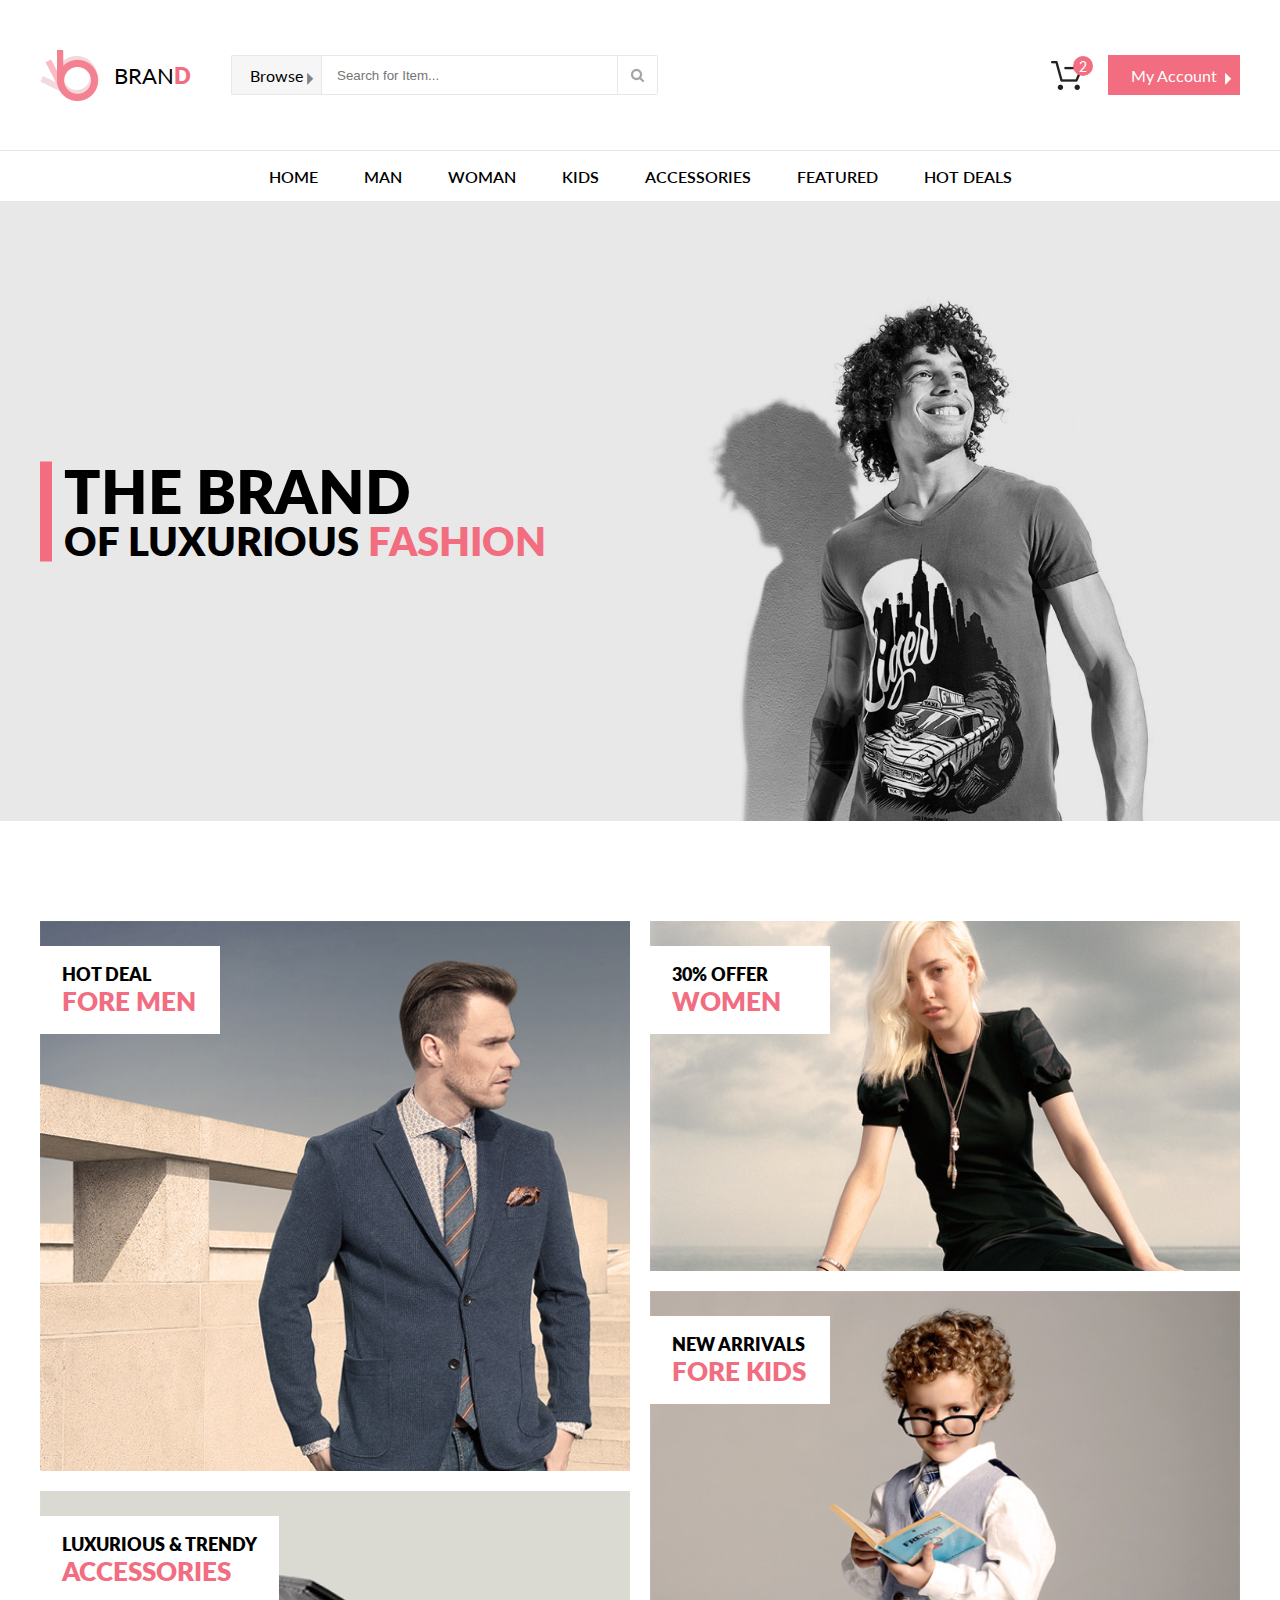
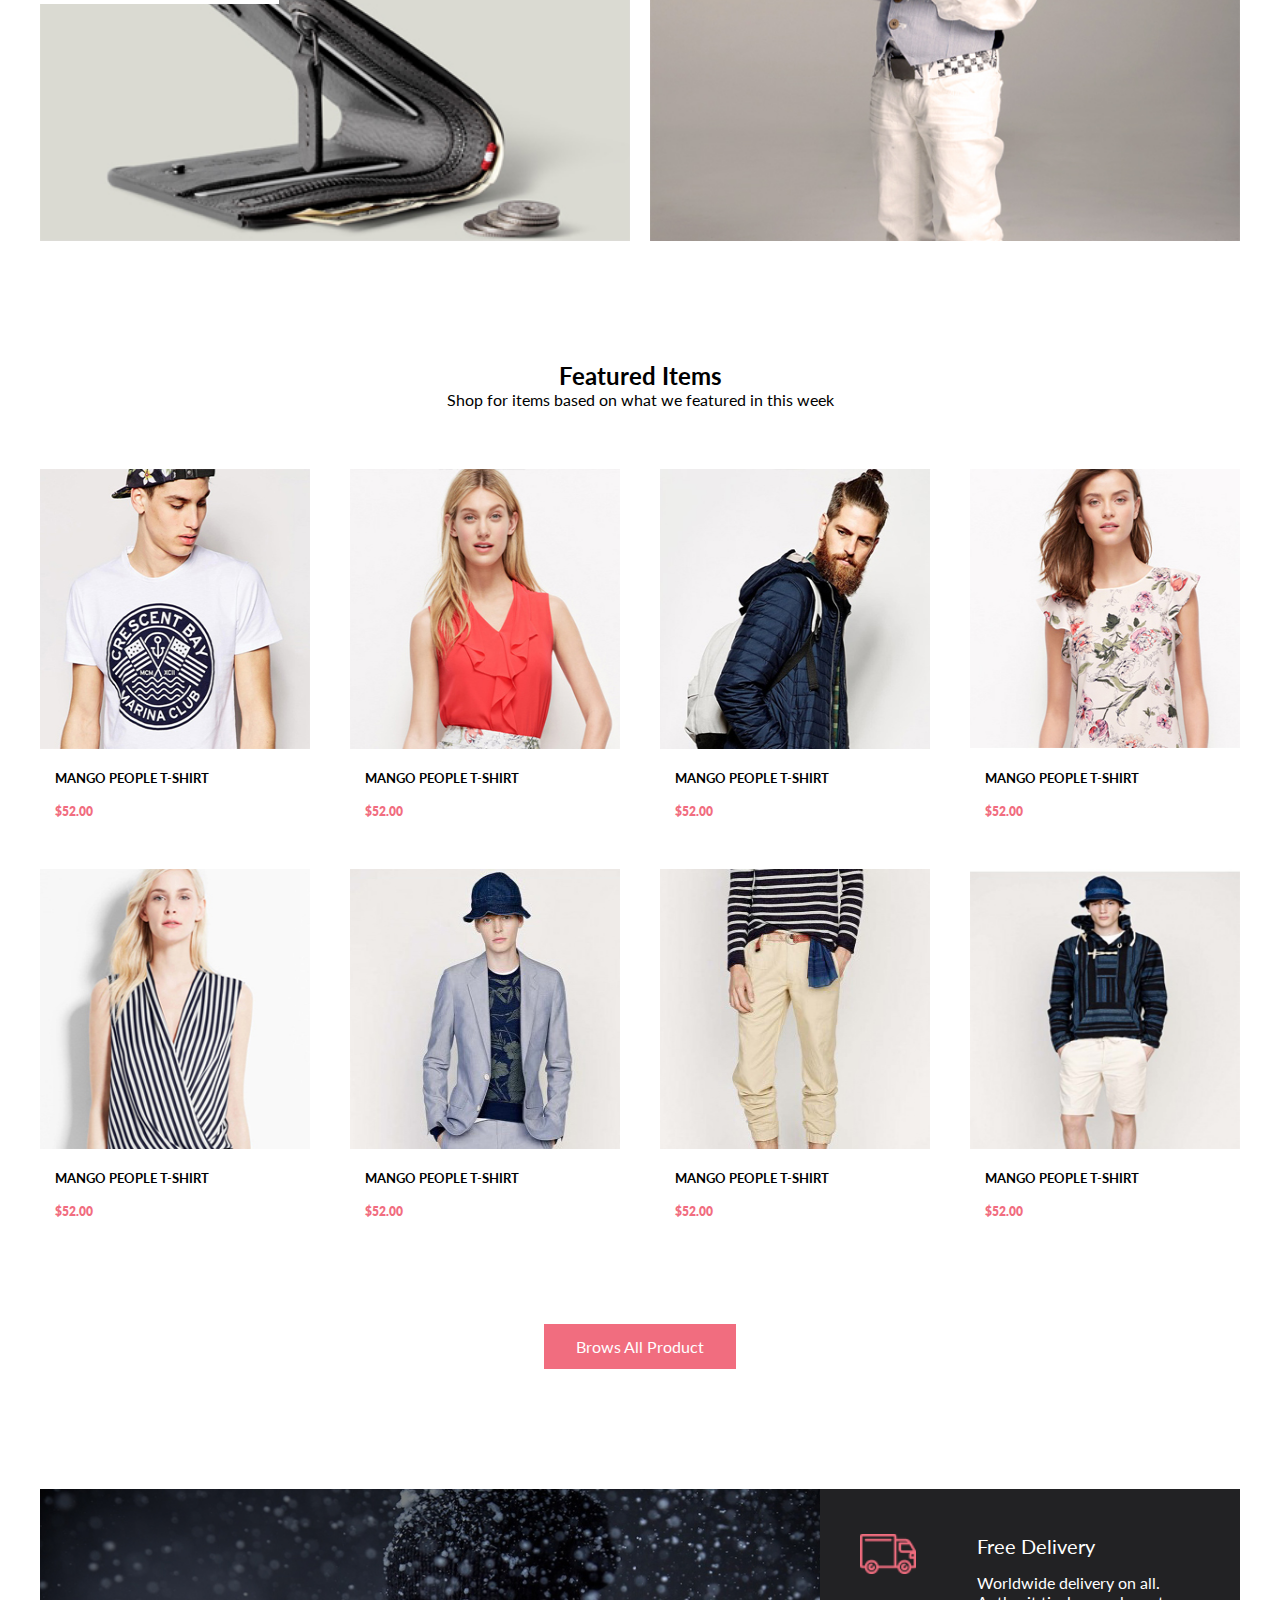
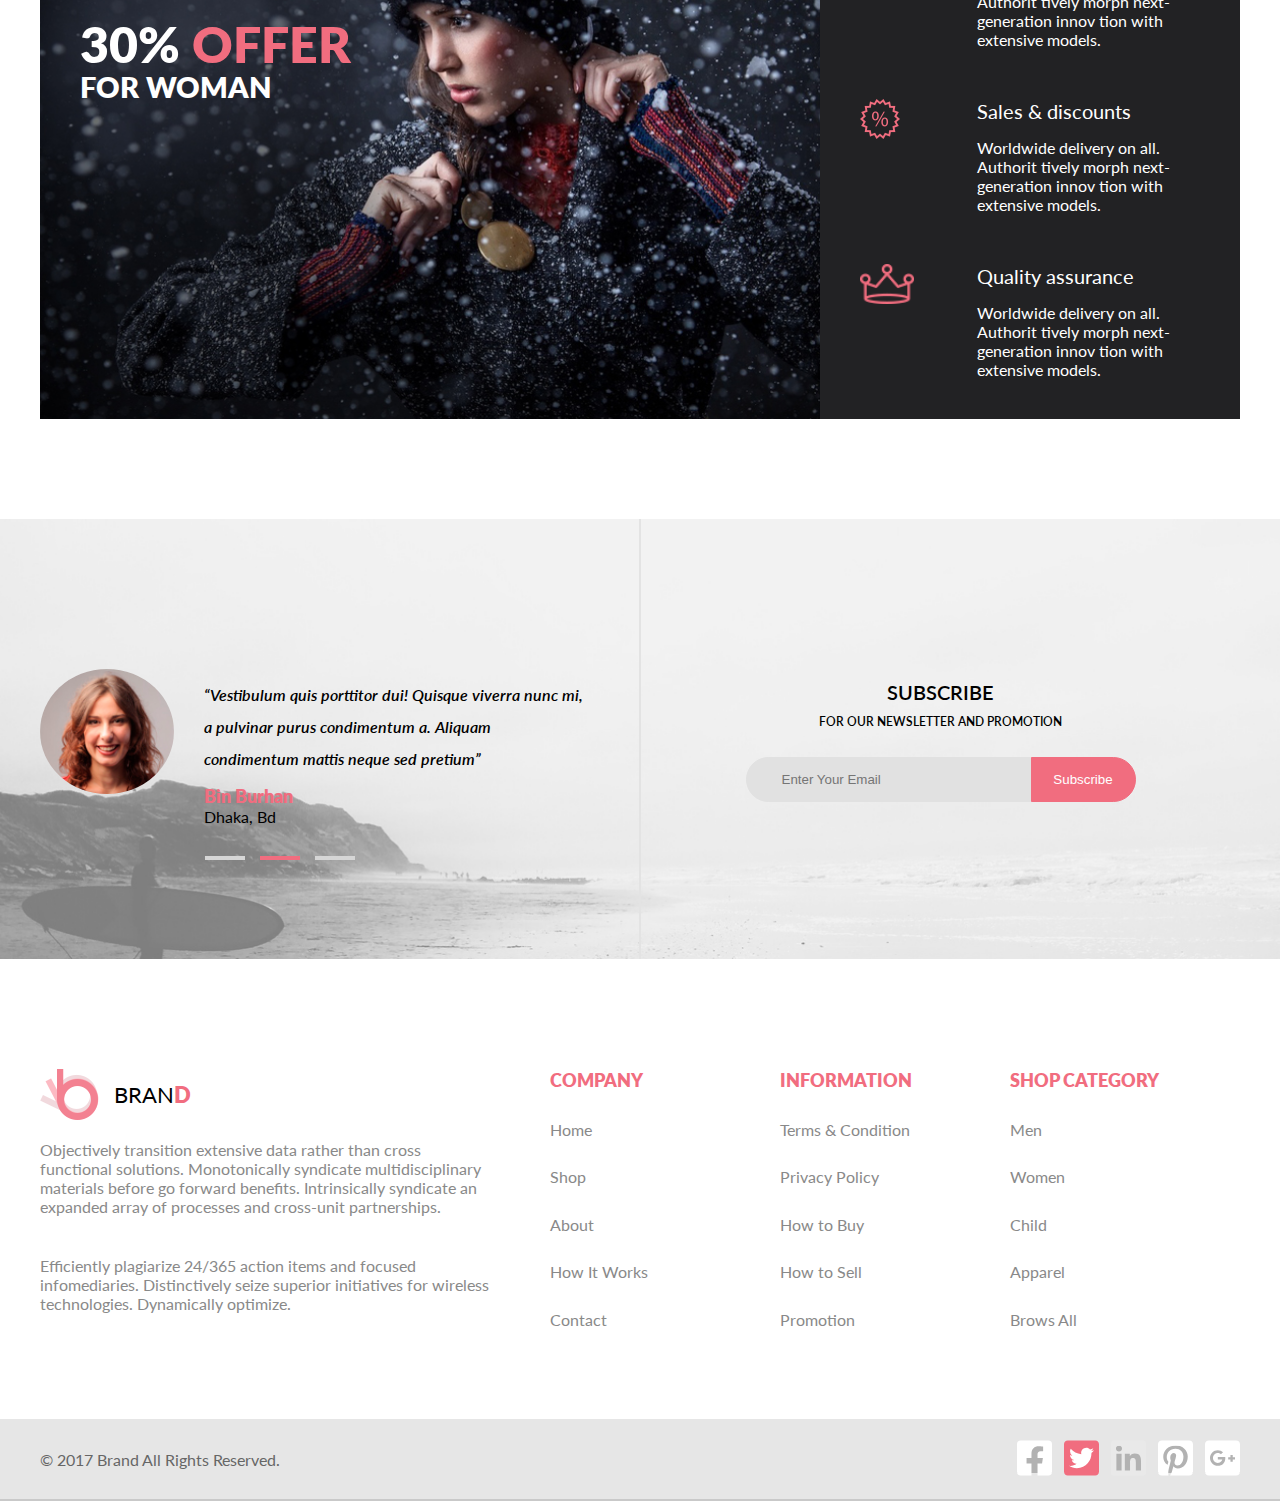
==== index.html @ 0c4298ff "'load'" ====
<!DOCTYPE html>
<html lang="en">

<head>
    <meta charset="UTF-8">
    <meta http-equiv="X-UA-Compatible" content="IE=edge">
    <meta name="viewport" content="width=device-width, initial-scale=1.0">
    <link rel="preconnect" href="https://fonts.googleapis.com">
    <link rel="preconnect" href="https://fonts.gstatic.com" crossorigin>
    <link
        href="https://fonts.googleapis.com/css2?family=Lato:ital,wght@0,100;0,300;0,400;0,700;0,900;1,100;1,300;1,400;1,700;1,900&display=swap"
        rel="stylesheet">
    <link rel="stylesheet" href="css/style.css">
    <title>BRAND</title>
</head>

<body>
    <div class="wrapper">
        <div class="wrapper__top">
            <header class="header">
                <div class="container header__wrapper">
                    <div class="header__left">
                        <a href="index.html" class="main__logo">
                            <img src="/img/logo.png" alt="logo" class="main__logo__img">
                            <p class="main__logo__title">BRAN<span class="pink__letter">D</span></p>
                        </a>
                        <details class="button button__browse">
                            <summary class="button__browse__title">Browse</summary>
                            <div class="menu__box">
                                <nav class="menu__item">
                                    <h3 class="menu__heading">WOMAN</h3>
                                    <a href="product.html" class="menu__link">Dresses</a>
                                    <a href="product.html" class="menu__link">Tops</a>
                                    <a href="product.html" class="menu__link">Sweaters/Knits</a>
                                    <a href="product.html" class="menu__link">Jackets/Coats</a>
                                    <a href="product.html" class="menu__link">Blazers</a>
                                    <a href="product.html" class="menu__link">Denim</a>
                                    <a href="product.html" class="menu__link">Leggings/Pants</a>
                                    <a href="product.html" class="menu__link">Skirts/Shorts</a>
                                    <a href="product.html" class="menu__link">Accessories</a>
                                </nav>
                                <nav class="menu__item">
                                    <h3 class="menu__heading">MAN</h3>
                                    <a href="product.html" class="menu__link">Dresses</a>
                                    <a href="product.html" class="menu__link">Tops</a>
                                    <a href="product.html" class="menu__link">Sweaters/Knits</a>
                                    <a href="product.html" class="menu__link">Jackets/Coats</a>
                                    <a href="product.html" class="menu__link">Blazers</a>
                                    <a href="product.html" class="menu__link">Denim</a>
                                    <a href="product.html" class="menu__link">Leggings/Pants</a>
                                    <a href="product.html" class="menu__link">Skirts/Shorts</a>
                                    <a href="product.html" class="menu__link">Accessories</a>
                                </nav>
                            </div>
                        </details>
                        <form action="#" method="get" class="header__search__form">
                            <input type="text" class="header__search__input" placeholder="Search for Item...">
                            <button type="submit" class="button button__search"></button>
                        </form>
                    </div>
                    <div class="header__right">
                        <div class="button__cart">
                            <div class="button__cart__count">2</div>
                            <details>
                                <summary class="cart__logo"></summary>
                                <div class="menu__box">
                                    <div class="menu__item">
                                        <div class="product__cart">
                                            <a href="single-page.html" class="product__cart__item">
                                                <img src="img/products/product-1.jpg" alt="product"
                                                    class="product__cart__img">
                                                <div class="product__cart__info">
                                                    <div class="product__cart__title">Rebox Zane</div>
                                                    <div class="product__cart__rate">
                                                        <span class="fill_rate">☆</span>
                                                        <span class="fill_rate active">☆</span>
                                                        <span class="fill_rate active">☆</span>
                                                        <span class="fill_rate active">☆</span>
                                                        <span class="fill_rate active">☆</span>
                                                    </div>
                                                    <div class="product__cart__sum">
                                                        <p class="product__cart__count pink__letter">1</p>
                                                        <p class="product__cart__X pink__letter"> x $</p>
                                                        <p class="product__cart__price pink__letter">250</p>
                                                    </div>
                                                </div>
                                            </a>
                                            <a href="#" class="product__cart__item product__delete">
                                                <div class="product__delete__icon"></div>
                                            </a>
                                        </div>
                                        <p class="menu__heading"></p>
                                        <div class="product__cart">
                                            <a href="single-page.html" class="product__cart__item">
                                                <img src="img/products/product-2.jpg" alt="product"
                                                    class="product__cart__img">
                                                <div class="product__cart__info">
                                                    <div class="product__cart__title">Rebox Zane</div>
                                                    <div class="product__cart__rate">
                                                        <span class="fill_rate">☆</span>
                                                        <span class="fill_rate active">☆</span>
                                                        <span class="fill_rate active">☆</span>
                                                        <span class="fill_rate active">☆</span>
                                                        <span class="fill_rate active">☆</span>
                                                    </div>
                                                    <div class="product__cart__sum">
                                                        <p class="product__cart__count pink__letter">1</p>
                                                        <p class="product__cart__X pink__letter"> x $</p>
                                                        <p class="product__cart__price pink__letter">250</p>
                                                    </div>
                                                </div>
                                            </a>
                                            <a href="#" class="product__cart__item product__delete">
                                                <div class="product__delete__icon"></div>
                                            </a>
                                        </div>
                                        <p class="menu__heading"></p>
                                        <div class="product__cart__total">
                                            <p>TOTAL</p>
                                            <p id="total__price">$500.00</p>
                                        </div>
                                        <a href="checkout.html" class="button button__checkout">CHECKOUT</a>
                                        <a href="shopping-cart.html" class="button button__to__cart">GO TO CART</a>
                                    </div>
                                </div>
                            </details>
                        </div>
                        <details class="button button__account">
                            <summary class="button__account__title">My Account</summary>
                        </details>
                    </div>
                </div>
            </header>
            <nav class="nav ">
                <ul class="container nav__wrapper">
                    <li class="nav__item">
                        <a href="#" class="nav__item__link">HOME</a>
                        <div class="menu__box">
                            <div class="menu__item">
                                <h3 class="menu__heading">HOME</h3>
                                <a href="product.html" class="menu__link">Dresses</a>
                                <a href="product.html" class="menu__link">Tops</a>
                                <a href="product.html" class="menu__link">Sweaters/Knits</a>
                                <a href="product.html" class="menu__link">Jackets/Coats</a>
                                <a href="product.html" class="menu__link">Blazers</a>
                                <a href="product.html" class="menu__link">Denim</a>
                                <a href="product.html" class="menu__link">Leggings/Pants</a>
                                <a href="product.html" class="menu__link">Skirts/Shorts</a>
                                <a href="product.html" class="menu__link">Accessories</a>
                            </div>
                            <div class="menu__item__box">
                                <div class="menu__item">
                                    <h3 class="menu__heading">HOME</h3>
                                    <a href="product.html" class="menu__link">Dresses</a>
                                    <a href="product.html" class="menu__link">Tops</a>
                                    <a href="product.html" class="menu__link">Sweaters/Knits</a>
                                    <a href="product.html" class="menu__link">Jackets/Coats</a>
                                </div>
                                <div class="menu__item">
                                    <h3 class="menu__heading">HOME</h3>
                                    <a href="product.html" class="menu__link">Dresses</a>
                                    <a href="product.html" class="menu__link">Tops</a>
                                    <a href="product.html" class="menu__link">Sweaters/Knits</a>
                                </div>
                            </div>
                            <div class="menu__item__box">
                                <div class="menu__item">
                                    <h3 class="menu__heading">HOME</h3>
                                    <a href="product.html" class="menu__link">Dresses</a>
                                    <a href="product.html" class="menu__link">Tops</a>
                                    <a href="product.html" class="menu__link">Sweaters/Knits</a>
                                    <a href="product.html" class="menu__link">Jackets/Coats</a>
                                </div>
                                <div class="menu__item">
                                    <a href="#">
                                        <img src="img/super-sale.jpg" alt="super-sale" class="menu__item__img">
                                        <p class="menu__item__text">SUPER<br>SALE!</p>
                                    </a>
                                </div>
                            </div>
                        </div>
                    </li>
                    <li class="nav__item"><a href="#" class="nav__item__link">MAN</a>
                        <div class="menu__box">
                            <div class="menu__item">
                                <h3 class="menu__heading">MAN</h3>
                                <a href="product.html" class="menu__link">Dresses</a>
                                <a href="product.html" class="menu__link">Tops</a>
                                <a href="product.html" class="menu__link">Sweaters/Knits</a>
                                <a href="product.html" class="menu__link">Jackets/Coats</a>
                                <a href="product.html" class="menu__link">Blazers</a>
                                <a href="product.html" class="menu__link">Denim</a>
                                <a href="product.html" class="menu__link">Leggings/Pants</a>
                                <a href="product.html" class="menu__link">Skirts/Shorts</a>
                                <a href="product.html" class="menu__link">Accessories</a>
                            </div>
                            <div class="menu__item__box">
                                <div class="menu__item">
                                    <h3 class="menu__heading">MAN</h3>
                                    <a href="product.html" class="menu__link">Dresses</a>
                                    <a href="product.html" class="menu__link">Tops</a>
                                    <a href="product.html" class="menu__link">Sweaters/Knits</a>
                                    <a href="product.html" class="menu__link">Jackets/Coats</a>
                                </div>
                                <div class="menu__item">
                                    <h3 class="menu__heading">MAN</h3>
                                    <a href="product.html" class="menu__link">Dresses</a>
                                    <a href="product.html" class="menu__link">Tops</a>
                                    <a href="product.html" class="menu__link">Sweaters/Knits</a>
                                </div>
                            </div>
                            <div class="menu__item__box">
                                <div class="menu__item">
                                    <h3 class="menu__heading">MAN</h3>
                                    <a href="product.html" class="menu__link">Dresses</a>
                                    <a href="product.html" class="menu__link">Tops</a>
                                    <a href="product.html" class="menu__link">Sweaters/Knits</a>
                                    <a href="product.html" class="menu__link">Jackets/Coats</a>
                                </div>
                                <div class="menu__item">
                                    <a href="#">
                                        <img src="img/super-sale.jpg" alt="super-sale" class="menu__item__img">
                                        <p class="menu__item__text">SUPER<br>SALE!</p>
                                    </a>
                                </div>
                            </div>
                        </div>
                    </li>
                    <li class="nav__item"><a href="#" class="nav__item__link">WOMAN</a>
                        <div class="menu__box">
                            <div class="menu__item">
                                <h3 class="menu__heading">WOMAN</h3>
                                <a href="product.html" class="menu__link">Dresses</a>
                                <a href="product.html" class="menu__link">Tops</a>
                                <a href="product.html" class="menu__link">Sweaters/Knits</a>
                                <a href="product.html" class="menu__link">Jackets/Coats</a>
                                <a href="product.html" class="menu__link">Blazers</a>
                                <a href="product.html" class="menu__link">Denim</a>
                                <a href="product.html" class="menu__link">Leggings/Pants</a>
                                <a href="product.html" class="menu__link">Skirts/Shorts</a>
                                <a href="product.html" class="menu__link">Accessories</a>
                            </div>
                            <div class="menu__item__box">
                                <div class="menu__item">
                                    <h3 class="menu__heading">WOMAN</h3>
                                    <a href="product.html" class="menu__link">Dresses</a>
                                    <a href="product.html" class="menu__link">Tops</a>
                                    <a href="product.html" class="menu__link">Sweaters/Knits</a>
                                    <a href="product.html" class="menu__link">Jackets/Coats</a>
                                </div>
                                <div class="menu__item">
                                    <h3 class="menu__heading">WOMAN</h3>
                                    <a href="product.html" class="menu__link">Dresses</a>
                                    <a href="product.html" class="menu__link">Tops</a>
                                    <a href="product.html" class="menu__link">Sweaters/Knits</a>
                                </div>
                            </div>
                            <div class="menu__item__box">
                                <div class="menu__item">
                                    <h3 class="menu__heading">WOMAN</h3>
                                    <a href="product.html" class="menu__link">Dresses</a>
                                    <a href="product.html" class="menu__link">Tops</a>
                                    <a href="product.html" class="menu__link">Sweaters/Knits</a>
                                    <a href="product.html" class="menu__link">Jackets/Coats</a>
                                </div>
                                <div class="menu__item">
                                    <a href="#">
                                        <img src="img/super-sale.jpg" alt="super-sale" class="menu__item__img">
                                        <p class="menu__item__text">SUPER<br>SALE!</p>
                                    </a>
                                </div>
                            </div>
                        </div>
                    </li>
                    <li class="nav__item"><a href="#" class="nav__item__link">KIDS</a>
                        <div class="menu__box">
                            <div class="menu__item__box">
                                <div class="menu__item">
                                    <h3 class="menu__heading">KIDS</h3>
                                    <a href="product.html" class="menu__link">Dresses</a>
                                    <a href="product.html" class="menu__link">Tops</a>
                                    <a href="product.html" class="menu__link">Sweaters/Knits</a>
                                    <a href="product.html" class="menu__link">Jackets/Coats</a>
                                </div>
                                <div class="menu__item">
                                    <h3 class="menu__heading">KIDS</h3>
                                    <a href="product.html" class="menu__link">Dresses</a>
                                    <a href="product.html" class="menu__link">Tops</a>
                                    <a href="product.html" class="menu__link">Sweaters/Knits</a>
                                </div>
                            </div>
                            <div class="menu__item__box">
                                <div class="menu__item">
                                    <h3 class="menu__heading">KIDS</h3>
                                    <a href="product.html" class="menu__link">Dresses</a>
                                    <a href="product.html" class="menu__link">Tops</a>
                                    <a href="product.html" class="menu__link">Sweaters/Knits</a>
                                    <a href="product.html" class="menu__link">Jackets/Coats</a>
                                </div>
                                <div class="menu__item">
                                    <a href="#">
                                        <img src="img/super-sale.jpg" alt="super-sale" class="menu__item__img">
                                        <p class="menu__item__text">SUPER<br>SALE!</p>
                                    </a>
                                </div>
                            </div>
                        </div>
                    </li>
                    <li class="nav__item"><a href="#" class="nav__item__link">ACCESSORIES</a>
                        <div class="menu__box">
                            <div class="menu__item">
                                <h3 class="menu__heading">ACCESSORIES</h3>
                                <a href="product.html" class="menu__link">Dresses</a>
                                <a href="product.html" class="menu__link">Tops</a>
                                <a href="product.html" class="menu__link">Sweaters/Knits</a>
                                <a href="product.html" class="menu__link">Jackets/Coats</a>
                                <a href="product.html" class="menu__link">Blazers</a>
                                <a href="product.html" class="menu__link">Denim</a>
                                <a href="product.html" class="menu__link">Leggings/Pants</a>
                                <a href="product.html" class="menu__link">Skirts/Shorts</a>
                                <a href="product.html" class="menu__link">Accessories</a>
                            </div>
                            <div class="menu__item__box">
                                <div class="menu__item">
                                    <h3 class="menu__heading">ACCESSORIES</h3>
                                    <a href="product.html" class="menu__link">Dresses</a>
                                    <a href="product.html" class="menu__link">Tops</a>
                                    <a href="product.html" class="menu__link">Sweaters/Knits</a>
                                    <a href="product.html" class="menu__link">Jackets/Coats</a>
                                </div>
                                <div class="menu__item">
                                    <a href="#">
                                        <img src="img/super-sale.jpg" alt="super-sale" class="menu__item__img">
                                        <p class="menu__item__text">SUPER<br>SALE!</p>
                                    </a>
                                </div>
                            </div>
                        </div>
                    </li>
                    <li class="nav__item last"><a href="#" class="nav__item__link">FEATURED</a>
                        <div class="menu__box">
                            <div class="menu__item">
                                <h3 class="menu__heading">FEATURED</h3>
                                <a href="product.html" class="menu__link">Dresses</a>
                                <a href="product.html" class="menu__link">Tops</a>
                                <a href="product.html" class="menu__link">Sweaters/Knits</a>
                                <a href="product.html" class="menu__link">Jackets/Coats</a>
                                <a href="product.html" class="menu__link">Blazers</a>
                                <a href="product.html" class="menu__link">Denim</a>
                                <a href="product.html" class="menu__link">Leggings/Pants</a>
                                <a href="product.html" class="menu__link">Skirts/Shorts</a>
                                <a href="product.html" class="menu__link">Accessories</a>
                            </div>
                            <div class="menu__item__box">
                                <div class="menu__item">
                                    <h3 class="menu__heading">FEATURED</h3>
                                    <a href="product.html" class="menu__link">Dresses</a>
                                    <a href="product.html" class="menu__link">Tops</a>
                                    <a href="product.html" class="menu__link">Sweaters/Knits</a>
                                    <a href="product.html" class="menu__link">Jackets/Coats</a>
                                </div>
                                <div class="menu__item">
                                    <h3 class="menu__heading">FEATURED</h3>
                                    <a href="product.html" class="menu__link">Dresses</a>
                                    <a href="product.html" class="menu__link">Tops</a>
                                    <a href="product.html" class="menu__link">Sweaters/Knits</a>
                                </div>
                            </div>
                            <div class="menu__item__box">
                                <div class="menu__item">
                                    <h3 class="menu__heading">FEATURED</h3>
                                    <a href="product.html" class="menu__link">Dresses</a>
                                    <a href="product.html" class="menu__link">Tops</a>
                                    <a href="product.html" class="menu__link">Sweaters/Knits</a>
                                    <a href="product.html" class="menu__link">Jackets/Coats</a>
                                </div>
                                <div class="menu__item">
                                    <a href="#">
                                        <img src="img/super-sale.jpg" alt="super-sale" class="menu__item__img">
                                        <p class="menu__item__text">SUPER<br>SALE!</p>
                                    </a>
                                </div>
                            </div>
                        </div>
                    </li>
                    <li class="nav__item last"><a href="#" class="nav__item__link">HOT DEALS</a>
                        <div class="menu__box">
                            <div class="menu__item">
                                <h3 class="menu__heading">HOT DEALS</h3>
                                <a href="product.html" class="menu__link">Dresses</a>
                                <a href="product.html" class="menu__link">Tops</a>
                                <a href="product.html" class="menu__link">Sweaters/Knits</a>
                                <a href="product.html" class="menu__link">Jackets/Coats</a>
                                <a href="product.html" class="menu__link">Blazers</a>
                                <a href="product.html" class="menu__link">Denim</a>
                                <a href="product.html" class="menu__link">Leggings/Pants</a>
                                <a href="product.html" class="menu__link">Skirts/Shorts</a>
                                <a href="product.html" class="menu__link">Accessories</a>
                            </div>
                            <div class="menu__item__box">
                                <div class="menu__item">
                                    <h3 class="menu__heading">HOT DEALS</h3>
                                    <a href="product.html" class="menu__link">Dresses</a>
                                    <a href="product.html" class="menu__link">Tops</a>
                                    <a href="product.html" class="menu__link">Sweaters/Knits</a>
                                    <a href="product.html" class="menu__link">Jackets/Coats</a>
                                </div>
                                <div class="menu__item">
                                    <h3 class="menu__heading">HOT DEALS</h3>
                                    <a href="product.html" class="menu__link">Dresses</a>
                                    <a href="product.html" class="menu__link">Tops</a>
                                    <a href="product.html" class="menu__link">Sweaters/Knits</a>
                                </div>
                            </div>
                            <div class="menu__item__box">
                                <div class="menu__item">
                                    <h3 class="menu__heading">HOT DEALS</h3>
                                    <a href="product.html" class="menu__link">Dresses</a>
                                    <a href="product.html" class="menu__link">Tops</a>
                                    <a href="product.html" class="menu__link">Sweaters/Knits</a>
                                    <a href="product.html" class="menu__link">Jackets/Coats</a>
                                </div>
                                <div class="menu__item">
                                    <a href="#">
                                        <img src="img/super-sale.jpg" alt="super-sale" class="menu__item__img">
                                        <p class="menu__item__text">SUPER<br>SALE!</p>
                                    </a>
                                </div>
                            </div>
                        </div>
                    </li>
                </ul>
            </nav>
            <section class="fashion">
                <div class="container fashion__wrapper">
                    <div class="fashion__left">
                        <div class="fashion__left__line"></div>
                        <div class="fashion__left__wrapper">
                            <h1 class="h1">THE BRAND</h1>
                            <p class="fashion__text">OF LUXURIOUS <span class="pink__letter">FASHION</span></p>
                        </div>
                    </div>
                    <div class="fashion__right"></div>
                </div>
            </section>
            <section class="offer">
                <div class="container offer__wrapper">
                    <div class="offer__left">
                        <a href="#" class="offer__card__big offer__hot">
                            <div class="offer__card__text">
                                <h3>HOT DEAL</h3>
                                <span class="pink__letter">FORE MEN</span>
                            </div>
                        </a>
                        <a href="#" class="offer__card__small offer__lux">
                            <div class="offer__card__text">
                                <h3>LUXURIOUS & TRENDY</h3>
                                <span class="pink__letter">ACCESSORIES</span>
                            </div>
                        </a>
                    </div>
                    <div class="offer__right">
                        <a href="#" class="offer__card__small offer__sale">
                            <div class="offer__card__text">
                                <h3>30% OFFER</h3>
                                <span class="pink__letter">WOMEN</span>
                            </div>
                        </a>
                        <a href="#" class="offer__card__big offer__new">
                            <div class="offer__card__text">
                                <h3>NEW ARRIVALS</h3>
                                <span class="pink__letter">FORE KIDS</span>
                            </div>
                        </a>
                    </div>
                </div>
            </section>
            <section class="items">
                <h2 class="h2">Featured Items</h2>
                <p class="items__p">Shop for items based on what we featured in this week</p>
                <div class="container items__wrapper">
                    <div class="items__card">
                        <a href="single-page.html" class="items__card__link">
                            <img src="img/items/item_1.jpg" alt="item" class="items__card__img">
                            <h4 class="h4">MANGO PEOPLE T-SHIRT</h4>
                            <p class="pink__letter">$52.00</p>
                        </a>
                        <div class="items__card__add__box">
                            <a href="#add" class="items__card__add">
                                <img src="img/cart_logo_w.png" alt="cart" class="cart_logo">
                                <span class="add_text">Add to Cart</span>
                            </a>
                        </div>
                    </div>
                    <div class="items__card">
                        <a href="single-page.html" class="items__card__link">
                            <img src="img/items/item_2.jpg" alt="item" class="items__card__img">
                            <h4 class="h4">MANGO PEOPLE T-SHIRT</h4>
                            <p class="pink__letter">$52.00</p>
                        </a>
                        <div class="items__card__add__box">
                            <a href="#add" class="items__card__add">
                                <img src="img/cart_logo_w.png" alt="cart" class="cart_logo">
                                <span class="add_text">Add to Cart</span>
                            </a>
                        </div>
                    </div>
                    <div class="items__card">
                        <a href="single-page.html" class="items__card__link">
                            <img src="img/items/item_3.jpg" alt="item" class="items__card__img">
                            <h4 class="h4">MANGO PEOPLE T-SHIRT</h4>
                            <p class="pink__letter">$52.00</p>
                        </a>
                        <div class="items__card__add__box">
                            <a href="#add" class="items__card__add">
                                <img src="img/cart_logo_w.png" alt="cart" class="cart_logo">
                                <span class="add_text">Add to Cart</span>
                            </a>
                        </div>
                    </div>
                    <div class="items__card">
                        <a href="single-page.html" class="items__card__link">
                            <img src="img/items/item_4.jpg" alt="item" class="items__card__img">
                            <h4 class="h4">MANGO PEOPLE T-SHIRT</h4>
                            <p class="pink__letter">$52.00</p>
                        </a>
                        <div class="items__card__add__box">
                            <a href="#add" class="items__card__add">
                                <img src="img/cart_logo_w.png" alt="cart" class="cart_logo">
                                <span class="add_text">Add to Cart</span>
                            </a>
                        </div>
                    </div>
                    <div class="items__card">
                        <a href="single-page.html" class="items__card__link">
                            <img src="img/items/item_5.jpg" alt="item" class="items__card__img">
                            <h4 class="h4">MANGO PEOPLE T-SHIRT</h4>
                            <p class="pink__letter">$52.00</p>
                        </a>
                        <div class="items__card__add__box">
                            <a href="#add" class="items__card__add">
                                <img src="img/cart_logo_w.png" alt="cart" class="cart_logo">
                                <span class="add_text">Add to Cart</span>
                            </a>
                        </div>
                    </div>
                    <div class="items__card">
                        <a href="single-page.html" class="items__card__link">
                            <img src="img/items/item_6.jpg" alt="item" class="items__card__img">
                            <h4 class="h4">MANGO PEOPLE T-SHIRT</h4>
                            <p class="pink__letter">$52.00</p>
                        </a>
                        <div class="items__card__add__box">
                            <a href="#add" class="items__card__add">
                                <img src="img/cart_logo_w.png" alt="cart" class="cart_logo">
                                <span class="add_text">Add to Cart</span>
                            </a>
                        </div>
                    </div>
                    <div class="items__card">
                        <a href="single-page.html" class="items__card__link">
                            <img src="img/items/item_7.jpg" alt="item" class="items__card__img">
                            <h4 class="h4">MANGO PEOPLE T-SHIRT</h4>
                            <p class="pink__letter">$52.00</p>
                        </a>
                        <div class="items__card__add__box">
                            <a href="#add" class="items__card__add">
                                <img src="img/cart_logo_w.png" alt="cart" class="cart_logo">
                                <span class="add_text">Add to Cart</span>
                            </a>
                        </div>
                    </div>
                    <div class="items__card">
                        <a href="single-page.html" class="items__card__link">
                            <img src="img/items/item_8.jpg" alt="item" class="items__card__img">
                            <h4 class="h4">MANGO PEOPLE T-SHIRT</h4>
                            <p class="pink__letter">$52.00</p>
                        </a>
                        <div class="items__card__add__box">
                            <a href="#add" class="items__card__add">
                                <img src="img/cart_logo_w.png" alt="cart" class="cart_logo">
                                <span class="add_text">Add to Cart</span>
                            </a>
                        </div>
                    </div>
                </div>
                <div class="container">
                    <a href="#" class="button">Brows All Product</a>
                </div>
            </section>
            <section class="container banner">
                <a href="#" class="banner__wrapper">
                    <div class="banner__poster">
                        <img src="img/banner_img.jpg" alt="banner" class="banner_img">
                        <h2 class="banner__poster__title">30% <span class="pink__letter">OFFER</span></h2>
                        <p class="banner__poster__text">FOR WOMAN</p>
                    </div>
                    <div class="banner__info">
                        <div class="banner__items">
                            <div class="banner__item">
                                <img src="img/auto_icon.png" alt="icon" class="banner__icon">
                                <div class="banner__item__info">
                                    <p class="banner__item__info__title">Free Delivery</p>
                                    <p class="banner__item__info__about">Worldwide delivery on all. Authorit tively
                                        morph
                                        next-generation innov tion with extensive models.</p>
                                </div>
                            </div>
                            <div class="banner__item">
                                <img src="img/sale_icon.png" alt="icon" class="banner__icon">
                                <div class="banner__item__info">
                                    <p class="banner__item__info__title">Sales & discounts</p>
                                    <p class="banner__item__info__about">Worldwide delivery on all. Authorit tively
                                        morph
                                        next-generation innov tion with extensive models.</p>
                                </div>
                            </div>
                            <div class="banner__item">
                                <img src="img/crown_icon.png" alt="icon" class="banner__icon">
                                <div class="banner__item__info">
                                    <p class="banner__item__info__title">Quality assurance</p>
                                    <p class="banner__item__info__about">Worldwide delivery on all. Authorit tively
                                        morph
                                        next-generation innov tion with extensive models.</p>
                                </div>
                            </div>
                        </div>
                    </div>
                </a>
            </section>
            <section class="subscribe">
                <h6>Subscribe</h6>
                <div class="container subscribe__wrapper">
                    <div class="subscribe__side subscribe__tabs">
                        <input type="radio" name="subscribe__tab" id="subscribe__tab-one">
                        <label for="subscribe__tab-one"></label>
                        <input type="radio" name="subscribe__tab" id="subscribe__tab-two" checked>
                        <label for="subscribe__tab-two"></label>
                        <input type="radio" name="subscribe__tab" id="subscribe__tab-three">
                        <label for="subscribe__tab-three"></label>
                        <div class="subscribe__content">
                            <figure class="subscribe__post subscribe__tab-one">
                                <img src="img/subscribe_photo.jpg" alt="image" class="subscribe__post__img">
                                <div class="subscribe__post__info">
                                    <p class="subscribe__post__text">“Lorem ipsum dolor sit amet consectetur adipisicing
                                        elit.”
                                    </p>
                                    <h5 class="subscribe__post__name pink__letter">Bin Burhan</h5>
                                    <p class="subscribe__post__about">Dhaka, Bd</p>
                                </div>
                            </figure>
                            <figure class="subscribe__post subscribe__tab-two">
                                <img src="img/subscribe_photo.jpg" alt="image" class="subscribe__post__img">
                                <div class="subscribe__post__info">
                                    <p class="subscribe__post__text">“Vestibulum quis porttitor dui! Quisque viverra
                                        nunc mi,
                                        a pulvinar purus condimentum a. Aliquam condimentum mattis neque sed pretium”
                                    </p>
                                    <h5 class="subscribe__post__name pink__letter">Bin Burhan</h5>
                                    <p class="subscribe__post__about">Dhaka, Bd</p>
                                </div>
                            </figure>
                            <figure class="subscribe__post subscribe__tab-three">
                                <img src="img/subscribe_photo.jpg" alt="image" class="subscribe__post__img">
                                <div class="subscribe__post__info">
                                    <p class="subscribe__post__text">“Lorem ipsum dolor sit amet consectetur adipisicing
                                        elit.
                                        Nam quos sint ad magni, nemo cum!”</p>
                                    <h5 class="subscribe__post__name pink__letter">Bin Burhan</h5>
                                    <p class="subscribe__post__about">Dhaka, Bd</p>
                                </div>
                            </figure>
                        </div>
                    </div>
                    <div class="subscribe__side">
                        <form action="#" method="post" class="subscribe__form">
                            <h3 class="subscribe__form__title">SUBSCRIBE</h3>
                            <p class="subscribe__form__text">FOR OUR NEWSLETTER AND PROMOTION</p>
                            <div class="subscribe__form__inputs">
                                <input type="email" name="email" id="email" placeholder="Enter Your Email">
                                <button type="submit" class="subscribe__button">Subscribe</button>
                            </div>
                        </form>
                    </div>
                </div>
            </section>
        </div>
        <div class="wrapper__bottom">
            <footer class="footer">
                <div class="container footer__top">
                    <div class="footer__top__column">
                        <a href="index.html" class="main__logo">
                            <img src="/img/logo.png" alt="logo" class="main__logo__img">
                            <p class="main__logo__title">BRAN<span class="pink__letter">D</span></p>
                        </a>
                        <p class="footer__top__column__text">Objectively transition extensive data rather than cross
                            functional
                            solutions. Monotonically syndicate multidisciplinary materials before go forward benefits.
                            Intrinsically syndicate an expanded array of processes and cross-unit partnerships.
                        </p>
                        <p class="footer__top__column__text">Efficiently plagiarize 24/365 action items and focused
                            infomediaries. Distinctively seize superior initiatives for wireless technologies.
                            Dynamically
                            optimize.</p>
                    </div>
                    <nav class="footer__top__column">
                        <h3 class="footer__menu__title pink__letter">COMPANY</h3>
                        <a href="#" class="footer__menu__link">Home</a>
                        <a href="#" class="footer__menu__link">Shop</a>
                        <a href="#" class="footer__menu__link">About</a>
                        <a href="#" class="footer__menu__link">How It Works</a>
                        <a href="#" class="footer__menu__link">Contact</a>
                    </nav>
                    <nav class="footer__top__column">
                        <h3 class="footer__menu__title pink__letter">INFORMATION</h3>
                        <a href="#" class="footer__menu__link">Terms & Condition</a>
                        <a href="#" class="footer__menu__link">Privacy Policy</a>
                        <a href="#" class="footer__menu__link">How to Buy</a>
                        <a href="#" class="footer__menu__link">How to Sell</a>
                        <a href="#" class="footer__menu__link">Promotion</a>
                    </nav>
                    <nav class="footer__top__column">
                        <h3 class="footer__menu__title pink__letter">SHOP CATEGORY</h3>
                        <a href="#" class="footer__menu__link">Men</a>
                        <a href="#" class="footer__menu__link">Women</a>
                        <a href="#" class="footer__menu__link">Child</a>
                        <a href="#" class="footer__menu__link">Apparel</a>
                        <a href="#" class="footer__menu__link">Brows All</a>
                    </nav>
                </div>
                <div class="footer__bottom">
                    <div class="container footer__bottom__wrapper">
                        <div class="footer__rights">
                            <p class="footer__rights_text">© 2017 Brand All Rights Reserved.</p>
                        </div>
                        <div class="footer__social">
                            <a href="#" class="footer__social__link">
                                <svg aria-hidden="true" focusable="false" data-prefix="fab" data-icon="facebook-square"
                                    class="svg-inline--fa fa-facebook-square fa-w-14" role="img"
                                    xmlns="http://www.w3.org/2000/svg" viewBox="0 0 448 512">
                                    <path fill="currentColor"
                                        d="M400 32H48A48 48 0 0 0 0 80v352a48 48 0 0 0 48 48h137.25V327.69h-63V256h63v-54.64c0-62.15 37-96.48 93.67-96.48 27.14 0 55.52 4.84 55.52 4.84v61h-31.27c-30.81 0-40.42 19.12-40.42 38.73V256h68.78l-11 71.69h-57.78V480H400a48 48 0 0 0 48-48V80a48 48 0 0 0-48-48z">
                                    </path>
                                </svg>
                            </a>
                            <a href="#" class="footer__social__link twitter">
                                <svg aria-hidden="true" focusable="false" data-prefix="fab" data-icon="twitter-square"
                                    class="svg-inline--fa fa-twitter-square fa-w-14" role="img"
                                    xmlns="http://www.w3.org/2000/svg" viewBox="0 0 448 512">
                                    <path fill="currentColor"
                                        d="M400 32H48C21.5 32 0 53.5 0 80v352c0 26.5 21.5 48 48 48h352c26.5 0 48-21.5 48-48V80c0-26.5-21.5-48-48-48zm-48.9 158.8c.2 2.8.2 5.7.2 8.5 0 86.7-66 186.6-186.6 186.6-37.2 0-71.7-10.8-100.7-29.4 5.3.6 10.4.8 15.8.8 30.7 0 58.9-10.4 81.4-28-28.8-.6-53-19.5-61.3-45.5 10.1 1.5 19.2 1.5 29.6-1.2-30-6.1-52.5-32.5-52.5-64.4v-.8c8.7 4.9 18.9 7.9 29.6 8.3a65.447 65.447 0 0 1-29.2-54.6c0-12.2 3.2-23.4 8.9-33.1 32.3 39.8 80.8 65.8 135.2 68.6-9.3-44.5 24-80.6 64-80.6 18.9 0 35.9 7.9 47.9 20.7 14.8-2.8 29-8.3 41.6-15.8-4.9 15.2-15.2 28-28.8 36.1 13.2-1.4 26-5.1 37.8-10.2-8.9 13.1-20.1 24.7-32.9 34z">
                                    </path>
                                </svg>
                            </a>
                            <a href="#" class="footer__social__link linkedin">
                                <svg aria-hidden="true" focusable="false" data-prefix="fab" data-icon="linkedin"
                                    class="svg-inline--fa fa-linkedin fa-w-14" role="img"
                                    xmlns="http://www.w3.org/2000/svg" viewBox="0 0 448 512">
                                    <path fill="currentColor"
                                        d="M416 32H31.9C14.3 32 0 46.5 0 64.3v383.4C0 465.5 14.3 480 31.9 480H416c17.6 0 32-14.5 32-32.3V64.3c0-17.8-14.4-32.3-32-32.3zM135.4 416H69V202.2h66.5V416zm-33.2-243c-21.3 0-38.5-17.3-38.5-38.5S80.9 96 102.2 96c21.2 0 38.5 17.3 38.5 38.5 0 21.3-17.2 38.5-38.5 38.5zm282.1 243h-66.4V312c0-24.8-.5-56.7-34.5-56.7-34.6 0-39.9 27-39.9 54.9V416h-66.4V202.2h63.7v29.2h.9c8.9-16.8 30.6-34.5 62.9-34.5 67.2 0 79.7 44.3 79.7 101.9V416z">
                                    </path>
                                </svg>
                            </a>
                            <a href="#" class="footer__social__link">
                                <svg aria-hidden="true" focusable="false" data-prefix="fab" data-icon="pinterest-square"
                                    class="svg-inline--fa fa-pinterest-square fa-w-14" role="img"
                                    xmlns="http://www.w3.org/2000/svg" viewBox="0 0 448 512">
                                    <path fill="currentColor"
                                        d="M448 80v352c0 26.5-21.5 48-48 48H154.4c9.8-16.4 22.4-40 27.4-59.3 3-11.5 15.3-58.4 15.3-58.4 8 15.3 31.4 28.2 56.3 28.2 74.1 0 127.4-68.1 127.4-152.7 0-81.1-66.2-141.8-151.4-141.8-106 0-162.2 71.1-162.2 148.6 0 36 19.2 80.8 49.8 95.1 4.7 2.2 7.1 1.2 8.2-3.3.8-3.4 5-20.1 6.8-27.8.6-2.5.3-4.6-1.7-7-10.1-12.3-18.3-34.9-18.3-56 0-54.2 41-106.6 110.9-106.6 60.3 0 102.6 41.1 102.6 99.9 0 66.4-33.5 112.4-77.2 112.4-24.1 0-42.1-19.9-36.4-44.4 6.9-29.2 20.3-60.7 20.3-81.8 0-53-75.5-45.7-75.5 25 0 21.7 7.3 36.5 7.3 36.5-31.4 132.8-36.1 134.5-29.6 192.6l2.2.8H48c-26.5 0-48-21.5-48-48V80c0-26.5 21.5-48 48-48h352c26.5 0 48 21.5 48 48z">
                                    </path>
                                </svg>
                            </a>
                            <a href="#" class="footer__social__link">
                                <svg aria-hidden="true" focusable="false" data-prefix="fab"
                                    data-icon="google-plus-square" class="svg-inline--fa fa-google-plus-square fa-w-14"
                                    role="img" xmlns="http://www.w3.org/2000/svg" viewBox="0 0 448 512">
                                    <path fill="currentColor"
                                        d="M400 32H48C21.5 32 0 53.5 0 80v352c0 26.5 21.5 48 48 48h352c26.5 0 48-21.5 48-48V80c0-26.5-21.5-48-48-48zM164 356c-55.3 0-100-44.7-100-100s44.7-100 100-100c27 0 49.5 9.8 67 26.2l-27.1 26.1c-7.4-7.1-20.3-15.4-39.8-15.4-34.1 0-61.9 28.2-61.9 63.2 0 34.9 27.8 63.2 61.9 63.2 39.6 0 54.4-28.5 56.8-43.1H164v-34.4h94.4c1 5 1.6 10.1 1.6 16.6 0 57.1-38.3 97.6-96 97.6zm220-81.8h-29v29h-29.2v-29h-29V245h29v-29H355v29h29v29.2z">
                                    </path>
                                </svg>
                            </a>
                        </div>
                    </div>
                </div>
            </footer>
        </div>
    </div>
</body>

</html>
---- css/style.css ----
/* VARS */
/* ALL */
* {
  margin: 0;
  padding: 0;
}

body {
  background-color: #ffffff;
  font-family: 'Lato', sans-serif;
}

.wrapper {
  display: -webkit-box;
  display: -ms-flexbox;
  display: flex;
  -webkit-box-orient: vertical;
  -webkit-box-direction: normal;
      -ms-flex-direction: column;
          flex-direction: column;
  min-height: 100vh;
}

.wrapper__top {
  -webkit-box-flex: 1;
      -ms-flex: 1;
          flex: 1;
}

.container {
  width: 1200px;
  margin: 0 auto;
}

.flex-c-c, .header__left,
.header__right {
  display: -webkit-box;
  display: -ms-flexbox;
  display: flex;
  -webkit-box-align: center;
      -ms-flex-align: center;
          align-items: center;
  -webkit-box-pack: center;
      -ms-flex-pack: center;
          justify-content: center;
}

.pink__letter {
  color: #f16d7f;
  font-weight: 800;
}

.red__letter {
  color: red;
}

.black__link {
  color: #000;
  text-decoration: none;
  font-weight: 800;
  font-size: 18px;
}

.black__link:hover {
  color: #f16d7f;
}

.add_text {
  color: #fff;
  font-size: 14px;
}

a {
  -webkit-transition: all .3s ease;
  transition: all .3s ease;
  text-decoration: none;
}

a:hover {
  color: #f16d7f;
}

a:hover.banner__wrapper {
  color: #fff;
}

a:hover .offer__card__text,
a:hover h4 {
  color: #000;
}

button,
summary {
  -webkit-transition: all .3s ease;
  transition: all .3s ease;
}

.h2,
.items__p {
  text-align: center;
}

h3 {
  font-weight: 800;
  font-size: 18px;
  text-transform: uppercase;
}

h4,
.h4 {
  margin: 18px 15px;
  font-size: 13px;
  text-transform: uppercase;
}

h5 {
  font-size: 18px;
}

h6 {
  font-size: 0;
}

.text__bold {
  font-weight: 800;
  color: #000;
}

.stick {
  margin: 0 12px;
}

details {
  -moz-appearance: initial;
}

/* HEADER */
.header {
  background-color: #ffffff;
  border-bottom: 1px solid #e8e8e8;
}

.header__wrapper {
  height: 150px;
  display: -webkit-box;
  display: -ms-flexbox;
  display: flex;
  -webkit-box-pack: justify;
      -ms-flex-pack: justify;
          justify-content: space-between;
  -webkit-box-align: center;
      -ms-flex-align: center;
          align-items: center;
}

.header__search__form {
  display: -webkit-box;
  display: -ms-flexbox;
  display: flex;
  -webkit-box-align: center;
      -ms-flex-align: center;
          align-items: center;
  -webkit-box-pack: justify;
      -ms-flex-pack: justify;
          justify-content: space-between;
}

.header__search__input {
  width: 280px;
  height: 38px;
  border: 1px solid #e8e8e8;
  padding-left: 15px;
}

.main__logo {
  display: -webkit-box;
  display: -ms-flexbox;
  display: flex;
}

.main__logo__img {
  width: 59px;
  height: 51px;
  -webkit-transition: all 1s cubic-bezier(0.65, -0.58, 0, 0.96);
  transition: all 1s cubic-bezier(0.65, -0.58, 0, 0.96);
}

.main__logo__img:hover {
  -webkit-transform: rotate(-360deg);
          transform: rotate(-360deg);
}

.main__logo__title {
  text-decoration: none;
  color: #000;
  font-size: 22px;
  margin-left: 15px;
  margin-right: 40px;
  height: 51px;
  line-height: 51px;
}

.cart__logo {
  display: block;
  width: 32px;
  height: 29px;
  background-image: url(../img/cart_logo.png);
  background-repeat: no-repeat;
  background-size: contain;
}

/* MENU CART */
.product__cart {
  display: -webkit-box;
  display: -ms-flexbox;
  display: flex;
  -webkit-box-pack: justify;
      -ms-flex-pack: justify;
          justify-content: space-between;
  -webkit-box-align: center;
      -ms-flex-align: center;
          align-items: center;
}

.product__cart__img {
  height: 85px;
}

.product__cart__info {
  margin-left: 15px;
}

.product__cart__title {
  font-weight: 800;
  text-transform: uppercase;
  margin-bottom: 12px;
}

.product__cart__rate {
  text-align: left;
  display: -webkit-box;
  display: -ms-flexbox;
  display: flex;
  unicode-bidi: bidi-override;
  direction: rtl;
  margin-right: 15px;
  -webkit-box-pack: end;
      -ms-flex-pack: end;
          justify-content: end;
}

.product__cart__rate .fill_rate {
  text-decoration: none;
  color: #e4af48;
}

.product__cart__sum {
  display: -webkit-box;
  display: -ms-flexbox;
  display: flex;
  -webkit-box-align: center;
      -ms-flex-align: center;
          align-items: center;
  margin-top: 12px;
}

.product__cart__X {
  margin-left: 5px;
}

.product__cart__price {
  margin-left: 0;
}

.product__cart__item {
  display: -webkit-box;
  display: -ms-flexbox;
  display: flex;
  text-decoration: none;
  color: #000;
}

.product__cart__total {
  display: -webkit-box;
  display: -ms-flexbox;
  display: flex;
  -webkit-box-pack: justify;
      -ms-flex-pack: justify;
          justify-content: space-between;
  -webkit-box-align: center;
      -ms-flex-align: center;
          align-items: center;
  font-weight: 600;
  margin: 20px auto 36px;
  font-weight: 800;
}

.product__delete {
  width: 50px;
  height: 85px;
  display: -webkit-box;
  display: -ms-flexbox;
  display: flex;
  -webkit-box-pack: end;
      -ms-flex-pack: end;
          justify-content: flex-end;
  -webkit-box-align: center;
      -ms-flex-align: center;
          align-items: center;
}

.product__delete__icon {
  width: 15px;
  height: 15px;
  background-color: #c0c0c0;
  border-radius: 50%;
  position: relative;
}

.product__delete__icon::after {
  content: "";
  -webkit-transform: rotate(-45deg);
          transform: rotate(-45deg);
  height: 70%;
  width: 2px;
  background-color: #fff;
  top: 2px;
  bottom: 0;
  left: 0;
  right: 0;
  margin: 0 auto;
  position: absolute;
}

.product__delete__icon::before {
  content: "";
  -webkit-transform: rotate(45deg);
          transform: rotate(45deg);
  height: 70%;
  width: 2px;
  background-color: #fff;
  top: 2px;
  bottom: 0;
  left: 0;
  right: 0;
  margin: 0 auto;
  position: absolute;
}

.product__delete:hover .product__delete__icon {
  background-color: #f16d7f;
}

.product__cart__rate > span:hover:before,
.product__cart__rate > span.fill_rate.active:before {
  content: "\2605";
  position: absolute;
}

.product__cart__rate > span:hover:before,
.product__cart__rate > span:hover ~ span:before {
  content: "\2605";
  position: absolute;
}

/* BUTTON */
.button__x__title, .button__browse__title, .button__account__title {
  list-style-type: none;
  position: relative;
  text-align: center;
  line-height: 40px;
}

.button__x__title::after, .button__browse__title::after, .button__account__title::after {
  position: absolute;
  content: "\25B6";
  right: 5px;
  top: 1px;
  -webkit-transform: scaleX(50%);
          transform: scaleX(50%);
}

.button {
  padding: 12px 20px;
  text-decoration: none;
  background-color: #f16d7f;
  color: #ffffff;
  border: 1px solid #f16d7f00;
  cursor: pointer;
  -webkit-user-select: none;
     -moz-user-select: none;
      -ms-user-select: none;
          user-select: none;
  text-align: center;
  -webkit-transition: all .3s ease;
  transition: all .3s ease;
}

.button:hover {
  background-color: #ffffff;
  color: #f16d7f;
  border: 1px solid #f16d7f;
}

.button__browse {
  line-height: 40px;
  padding: 0;
  height: 40px;
  width: 90px;
  background-color: #f6f6f6;
  color: #000000;
  border: solid #e8e8e8;
  border-width: 1px 0 1px 1px;
  border-radius: 2px 0 0 2px;
  -webkit-box-sizing: border-box;
          box-sizing: border-box;
  position: relative;
}

.button__browse:hover {
  background-color: #ffffff;
  color: #000000;
  border-width: 1px 0 1px 1px;
  border-color: #e8e8e8;
}

.button__browse__title::after {
  color: #838383;
}

.button__account {
  padding: 0;
  height: 40px;
  width: 132px;
  -webkit-box-sizing: border-box;
          box-sizing: border-box;
  position: relative;
  margin-left: 25px;
}

.button__account:hover .button__account__title::after {
  color: #f16d7f;
}

.button__account__title::after {
  color: #fff;
}

.button__search {
  padding: 0;
  width: 40px;
  height: 40px;
  background-color: #ffffff;
  border: solid #e8e8e8;
  border-width: 1px 1px 1px 0;
  border-radius: 0 2px 2px 0;
  background-image: url(../img/loop_logo.png);
  background-repeat: no-repeat;
  background-position: center;
  -webkit-box-sizing: border-box;
          box-sizing: border-box;
}

.button__search:hover {
  background-color: #ffffff;
  color: #000000;
  border-width: 1px 1px 1px 0;
  border-color: #e8e8e8;
}

.button__checkout {
  display: block;
  margin-bottom: 12px;
  text-align: center;
  font-weight: 800;
}

.button__to__cart {
  display: block;
  text-align: center;
  color: #000;
  background-color: #fff;
  border-color: #eaeaea;
  font-weight: 800;
  text-transform: uppercase;
  width: auto;
}

.button__to__cart.width-fix {
  width: -webkit-max-content;
  width: -moz-max-content;
  width: max-content;
  min-width: 180px;
}

.button__browse[open] > .button__browse__title::after,
.button__account[open] > .button__account__title::after {
  content: "\25BC";
  font-size: 10px;
  -webkit-transform: scaleX(100%);
          transform: scaleX(100%);
  -webkit-transform: scaleY(50%);
          transform: scaleY(50%);
}

.button__account[open] > .button__account__title::after {
  top: 2px;
}

/* NAVIGATION */
.menu__box {
  background-color: #fff;
  padding: 20px;
  border-radius: 8px;
  margin-bottom: 8px;
  color: #232323;
  font-size: 14px;
  font-weight: 400;
  position: absolute;
  border: 1px solid #e8e8e8;
  top: 47px;
  display: none;
  z-index: 2;
}

.nav {
  height: 50px;
  background-color: #ffffff;
  display: -webkit-box;
  display: -ms-flexbox;
  display: flex;
  -webkit-box-align: center;
      -ms-flex-align: center;
          align-items: center;
}

.nav__wrapper {
  display: -webkit-box;
  display: -ms-flexbox;
  display: flex;
  -webkit-box-pack: center;
      -ms-flex-pack: center;
          justify-content: center;
  -webkit-box-align: center;
      -ms-flex-align: center;
          align-items: center;
}

.nav__item {
  list-style-type: none;
  position: relative;
}

.nav__item.active {
  border-bottom: 5px solid #f16d7f;
}

.nav__item:hover .menu__box {
  display: -webkit-box;
  display: -ms-flexbox;
  display: flex;
}

.nav__item__link {
  display: block;
  font-weight: 600;
  text-decoration: none;
  color: #000;
  padding: 15px 23px;
}

.nav__item__link:hover {
  color: #f16d7f;
}

.button__browse .menu__box {
  display: -webkit-box;
  display: -ms-flexbox;
  display: flex;
  -webkit-box-orient: vertical;
  -webkit-box-direction: normal;
      -ms-flex-direction: column;
          flex-direction: column;
  -webkit-box-pack: justify;
      -ms-flex-pack: justify;
          justify-content: space-between;
  cursor: text;
  top: 36px;
  z-index: 3;
}

.button__browse .menu__box::before {
  left: 72px;
}

.button__cart {
  position: relative;
  cursor: pointer;
}

.button__cart__count {
  position: absolute;
  right: -10px;
  top: -5px;
  width: 20px;
  height: 20px;
  background-color: #f16d7f;
  color: #fff;
  border-radius: 50%;
  text-align: center;
  font-size: 14px;
  line-height: 21px;
}

.button__cart .menu__box {
  cursor: text;
  display: -webkit-box;
  display: -ms-flexbox;
  display: flex;
  -webkit-box-orient: vertical;
  -webkit-box-direction: normal;
      -ms-flex-direction: column;
          flex-direction: column;
  -webkit-box-pack: justify;
      -ms-flex-pack: justify;
          justify-content: space-between;
  top: 56px;
  left: 0;
  z-index: 3;
  -webkit-user-select: none;
     -moz-user-select: none;
      -ms-user-select: none;
          user-select: none;
}

.button__cart .menu__box::before {
  left: 12px;
}

.menu__heading {
  border-bottom: 1px solid #e8e8e8;
  width: 235px;
  padding-bottom: 8px;
  margin-bottom: 8px;
  color: #232323;
  font-size: 14px;
  font-weight: 400;
  text-transform: uppercase;
}

.menu__link {
  display: block;
  font-size: 14px;
  font-weight: 400;
  line-height: 28px;
  text-decoration: none;
  color: #646464;
}

.menu__link:hover {
  color: #f16d7f;
}

.menu__item {
  margin-right: 46px;
  position: relative;
  text-align: left;
}

.menu__item:last-of-type {
  margin-right: 0;
}

.menu__item__box {
  display: -webkit-box;
  display: -ms-flexbox;
  display: flex;
  -webkit-box-orient: vertical;
  -webkit-box-direction: normal;
      -ms-flex-direction: column;
          flex-direction: column;
  -webkit-box-pack: justify;
      -ms-flex-pack: justify;
          justify-content: space-between;
}

.menu__item__box::before {
  content: "";
  display: block;
  width: 12px;
  height: 12px;
  background-color: #fff;
  position: absolute;
  top: -6px;
  left: 36px;
  -webkit-transform: rotate(45deg);
          transform: rotate(45deg);
  border-left: 1px solid #e8e8e8;
  border-top: 1px solid #e8e8e8;
}

.menu__item__img {
  width: 100%;
}

.menu__item__text {
  color: #fff;
  position: absolute;
  right: 12px;
  bottom: 12px;
  font-weight: 600;
  font-size: 25px;
}

.last:hover .menu__box {
  right: 0;
  left: auto;
}

.last:hover .menu__box::before {
  right: 53px;
  left: auto;
}

/* BREADCRUMBS */
.breadcrumbs {
  height: 150px;
  background-color: #f8f3f4;
  border-bottom: 1px solid #e8e8e8;
}

.breadcrumbs__box {
  height: 100%;
  display: -webkit-box;
  display: -ms-flexbox;
  display: flex;
  -webkit-box-align: center;
      -ms-flex-align: center;
          align-items: center;
  -webkit-box-pack: justify;
      -ms-flex-pack: justify;
          justify-content: space-between;
}

.breadcrumbs__title {
  color: #f16d7f;
  text-transform: uppercase;
  text-align: left;
}

.breadcrumbs__link {
  text-decoration: none;
  color: #000;
  font-weight: 300;
}

.breadcrumbs__link:last-of-type {
  color: #f16d7f;
  font-weight: 600;
}

/* FASHION */
.fashion {
  height: 620px;
  background-color: #e8e8e8;
}

.fashion__wrapper {
  height: 100%;
  display: -webkit-box;
  display: -ms-flexbox;
  display: flex;
  -webkit-box-pack: center;
      -ms-flex-pack: center;
          justify-content: center;
  -webkit-box-align: center;
      -ms-flex-align: center;
          align-items: center;
  line-height: 1;
}

.fashion__left {
  -webkit-box-flex: 1;
      -ms-flex-positive: 1;
          flex-grow: 1;
  width: 50%;
  display: -webkit-box;
  display: -ms-flexbox;
  display: flex;
  -webkit-box-align: center;
      -ms-flex-align: center;
          align-items: center;
  -webkit-box-pack: left;
      -ms-flex-pack: left;
          justify-content: left;
  position: relative;
}

.fashion__left__wrapper {
  margin-left: 24px;
}

.fashion__left__line {
  width: 12px;
  height: 100%;
  background-color: #f16d7f;
  position: absolute;
  top: 62%;
  -webkit-transform: translateY(-61.5%);
          transform: translateY(-61.5%);
}

.fashion__right {
  -webkit-box-flex: 1;
      -ms-flex-positive: 1;
          flex-grow: 1;
  width: 50%;
  height: 100%;
  background-image: url(../img/fashion_image.jpg);
  background-repeat: no-repeat;
  background-size: contain;
}

.fashion__text {
  font-size: 40px;
  font-weight: 800;
}

.h1 {
  font-size: 60px;
  font-weight: 800;
}

/* OFFER */
.offer {
  margin: 100px 0;
}

.offer__wrapper {
  display: -webkit-box;
  display: -ms-flexbox;
  display: flex;
  -webkit-box-pack: justify;
      -ms-flex-pack: justify;
          justify-content: space-between;
  -webkit-box-align: center;
      -ms-flex-align: center;
          align-items: center;
}

.offer__card__big {
  width: 590px;
  height: 550px;
  background-color: #000;
  margin-bottom: 20px;
  position: relative;
}

.offer__card__small {
  width: 590px;
  height: 350px;
  background-color: #000;
  margin-bottom: 20px;
  position: relative;
}

.offer__card__text {
  min-width: 180px;
  max-width: 100%;
  background-color: #fff;
  margin-top: 25px;
  padding: 17px 22px;
  -webkit-box-sizing: border-box;
          box-sizing: border-box;
  position: absolute;
}

.offer__card__text .pink__letter {
  font-size: 26px;
}

.offer__hot {
  background-image: url(../img/offer__hot.jpg);
}

.offer__lux {
  background-image: url(../img/offer__lux.jpg);
}

.offer__sale {
  background-image: url(../img/offer__sale.jpg);
}

.offer__new {
  background-image: url(../img/offer__new.jpg);
}

.offer__card__big,
.offer__card__small {
  display: block;
  color: #000;
  background-repeat: no-repeat;
  background-size: cover;
}

.offer__card__big:hover,
.offer__card__small:hover {
  -webkit-filter: brightness(0.5);
          filter: brightness(0.5);
}

/* ITEMS */
.items__wrapper {
  margin-top: 60px;
  display: -webkit-box;
  display: -ms-flexbox;
  display: flex;
  -webkit-box-align: start;
      -ms-flex-align: start;
          align-items: flex-start;
  -webkit-box-pack: justify;
      -ms-flex-pack: justify;
          justify-content: space-between;
  -ms-flex-wrap: wrap;
      flex-wrap: wrap;
  margin-bottom: 55px;
}

.items__card {
  width: 270px;
  padding-bottom: 10px;
  margin-bottom: 40px;
  text-decoration: none;
  color: #000;
  position: relative;
  background-color: #fff;
  -webkit-transition: all .5s ease;
  transition: all .5s ease;
}

.items__card:hover {
  -webkit-box-shadow: -1px 8px 10px -2px #00000033;
          box-shadow: -1px 8px 10px -2px #00000033;
  -webkit-transform: scale(1.5);
          transform: scale(1.5);
  z-index: 2;
}

.items__card:hover .items__card__add {
  display: -webkit-box;
  display: -ms-flexbox;
  display: flex;
}

.items__card:hover .items__card__img {
  -webkit-filter: brightness(0.5);
          filter: brightness(0.5);
  -webkit-transition: all .5s ease;
  transition: all .5s ease;
}

.items__card .pink__letter {
  font-size: 12px;
  margin-left: 15px;
}

.items__card__link {
  text-decoration: none;
  color: #000;
  display: block;
}

.items__card__img {
  width: 270px;
  height: 280px;
  background-color: #e9e9e9;
}

.items__card__img.form__product__img {
  width: 100px;
  height: -webkit-fit-content;
  height: -moz-fit-content;
  height: fit-content;
}

.items__card__add {
  height: 40px;
  border: 2px solid #fff;
  display: none;
  -webkit-box-align: center;
      -ms-flex-align: center;
          align-items: center;
  -ms-flex-pack: distribute;
      justify-content: space-around;
  width: 42%;
  margin-bottom: 12px;
}

.items__card__add:first-of-type {
  width: 100%;
}

.items__card__add__box {
  display: -webkit-box;
  display: -ms-flexbox;
  display: flex;
  -webkit-box-align: center;
      -ms-flex-align: center;
          align-items: center;
  -webkit-box-pack: justify;
      -ms-flex-pack: justify;
          justify-content: space-between;
  -ms-flex-wrap: wrap;
      flex-wrap: wrap;
  text-decoration: none;
  width: 120px;
  position: absolute;
  top: 100px;
  left: 70px;
  right: 70px;
  z-index: 2;
}

.items__card__add:hover {
  -webkit-box-shadow: 0px 0px 10px 5px #ffffff;
          box-shadow: 0px 0px 10px 5px #ffffff;
}

.items__card__add .cart__logo {
  width: 25px;
  height: 25px;
}

.items__card__info {
  display: -webkit-box;
  display: -ms-flexbox;
  display: flex;
  -webkit-box-pack: justify;
      -ms-flex-pack: justify;
          justify-content: space-between;
  -webkit-box-align: end;
      -ms-flex-align: end;
          align-items: flex-end;
}

.items .button {
  margin: 0 auto;
  display: block;
  width: 150px;
}

/* BANNER */
.banner {
  margin-top: 120px;
  margin-bottom: 100px;
  height: 530px;
  background-color: #222224;
  /* CATALOG PAGE*/
}

.banner__wrapper {
  width: 100%;
  height: 100%;
  text-decoration: none;
  display: -webkit-box;
  display: -ms-flexbox;
  display: flex;
  color: #fff;
}

.banner__info {
  width: 35%;
}

.banner__poster {
  width: 65%;
  position: relative;
}

.banner__poster__title {
  position: absolute;
  top: 125px;
  left: 40px;
  font-size: 50px;
  font-weight: 800;
}

.banner__poster__text {
  position: absolute;
  top: 180px;
  left: 40px;
  font-size: 29px;
  font-weight: 800;
}

.banner_img {
  width: 100%;
  height: 100%;
}

.banner__items {
  padding-top: 45px;
  padding-left: 40px;
  padding-right: 45px;
}

.banner__item {
  display: -webkit-box;
  display: -ms-flexbox;
  display: flex;
  -webkit-box-pack: justify;
      -ms-flex-pack: justify;
          justify-content: space-between;
}

.banner__item__info {
  width: 65%;
  margin-left: 50px;
  margin-bottom: 50px;
}

.banner__item__info__title {
  font-size: 20px;
  margin-bottom: 15px;
}

.banner__item__info__info__about {
  font-size: 12px;
  line-height: 1.8;
  font-weight: 300;
}

.banner__icon {
  height: 40px;
}

.banner.catalog__page {
  margin-bottom: 0;
  height: 350px;
}

.banner.catalog__page .banner__wrapper {
  display: -webkit-box;
  display: -ms-flexbox;
  display: flex;
  width: unset;
}

.banner.catalog__page .banner__info {
  width: 100%;
}

.banner.catalog__page .banner__items {
  padding-top: 0;
  padding-left: 40px;
  padding-right: 45px;
  display: -webkit-box;
  display: -ms-flexbox;
  display: flex;
  -webkit-box-align: center;
      -ms-flex-align: center;
          align-items: center;
  -webkit-box-pack: justify;
      -ms-flex-pack: justify;
          justify-content: space-between;
  height: 100%;
}

.banner.catalog__page .banner__icon {
  margin-bottom: 40px;
}

.banner.catalog__page .banner__item {
  -webkit-box-orient: vertical;
  -webkit-box-direction: normal;
      -ms-flex-direction: column;
          flex-direction: column;
  -webkit-box-align: center;
      -ms-flex-align: center;
          align-items: center;
  width: 32%;
}

.banner.catalog__page .banner__item__info {
  width: 100%;
  margin-left: 0;
  margin-bottom: 0;
}

.banner.catalog__page .banner__item__info p {
  text-align: center;
}

.banner.catalog__page .banner__item__info__about {
  line-height: 1.5;
  font-weight: 300;
}

/* SUBSCRIBE */
.subscribe {
  height: 440px;
  background-color: #f1f1f1;
  background-image: url(../img/subscribe_bg.jpg);
  background-position: bottom;
  background-repeat: no-repeat;
  background-size: cover;
}

.subscribe__wrapper {
  display: -webkit-box;
  display: -ms-flexbox;
  display: flex;
  -webkit-box-pack: justify;
      -ms-flex-pack: justify;
          justify-content: space-between;
  -webkit-box-align: start;
      -ms-flex-align: start;
          align-items: flex-start;
  height: 100%;
}

.subscribe__side {
  width: 50%;
  display: -webkit-box;
  display: -ms-flexbox;
  display: flex;
  -ms-flex-wrap: wrap;
      flex-wrap: wrap;
  -webkit-box-align: center;
      -ms-flex-align: center;
          align-items: center;
  -webkit-box-pack: center;
      -ms-flex-pack: center;
          justify-content: center;
  position: relative;
}

.subscribe__side:last-of-type {
  border-left: 2px solid #e3e3e3;
  height: 100%;
}

.subscribe__form__title {
  width: 100%;
  text-align: center;
  font-size: 20px;
  font-weight: 600;
  line-height: 30px;
}

.subscribe__form__text {
  width: 100%;
  text-align: center;
  font-size: 12px;
  font-weight: 600;
  line-height: 30px;
}

.subscribe__form__inputs {
  display: -webkit-box;
  display: -ms-flexbox;
  display: flex;
  -webkit-box-align: end;
      -ms-flex-align: end;
          align-items: end;
}

.subscribe__button {
  padding: 0;
  margin: 0;
  width: 105px;
  height: 45px;
  border-radius: 0 25px 25px 0;
  -webkit-box-sizing: border-box;
          box-sizing: border-box;
  border: 1px solid #f16d7f;
  background-color: #f16d7f;
  color: #fff;
  cursor: pointer;
}

.subscribe__button:hover {
  color: #f16d7f;
  background-color: #fff;
  border: 1px solid #f16d7f;
}

.subscribe__tabs {
  -webkit-box-pack: start;
      -ms-flex-pack: start;
          justify-content: flex-start;
  -webkit-box-align: start;
      -ms-flex-align: start;
          align-items: flex-start;
  margin-top: 150px;
}

.subscribe__tabs label {
  width: 40px;
  height: 4px;
  cursor: pointer;
  float: left;
  display: block;
  background-color: #d6d6d6;
  margin-right: 15px;
  margin-top: 30px;
}

.subscribe__tabs label:nth-child(2) {
  -webkit-box-ordinal-group: 3;
      -ms-flex-order: 2;
          order: 2;
  margin-left: 165px;
}

.subscribe__tabs label:nth-child(4) {
  -webkit-box-ordinal-group: 4;
      -ms-flex-order: 3;
          order: 3;
}

.subscribe__tabs label:nth-child(6) {
  -webkit-box-ordinal-group: 5;
      -ms-flex-order: 4;
          order: 4;
}

.subscribe__tabs input {
  display: none;
}

.subscribe__tabs input:checked + label {
  background-color: #f16d7f;
}

.subscribe__post {
  width: 100%;
  left: 0;
  display: none;
}

.subscribe__post__img {
  border-radius: 50%;
  height: 125px;
}

.subscribe__post__info {
  margin-left: 30px;
  padding-right: 50px;
}

.subscribe__post__text {
  margin: 10px 0;
  line-height: 2;
  font-style: italic;
  font-weight: 600;
}

#email {
  padding: 0;
  margin: 0;
  width: 285px;
  height: 45px;
  padding-left: 35px;
  border-radius: 25px 0 0 25px;
  background-color: #e1e1e1;
  border: 1px solid #e1e1e1;
  -webkit-box-sizing: border-box;
          box-sizing: border-box;
  margin-top: 20px;
  color: #767677;
}

.subscribe__tabs input[id="subscribe__tab-one"]:checked ~ .subscribe__content .subscribe__tab-one,
.subscribe__tabs input[id="subscribe__tab-two"]:checked ~ .subscribe__content .subscribe__tab-two,
.subscribe__tabs input[id="subscribe__tab-three"]:checked ~ .subscribe__content .subscribe__tab-three {
  display: -webkit-box;
  display: -ms-flexbox;
  display: flex;
}

/* PRODUCT */
.product {
  margin-bottom: 120px;
  display: -webkit-box;
  display: -ms-flexbox;
  display: flex;
  -webkit-box-orient: vertical;
  -webkit-box-direction: normal;
      -ms-flex-direction: column;
          flex-direction: column;
  -webkit-box-align: center;
      -ms-flex-align: center;
          align-items: center;
}

.product__gallery {
  height: 780px;
  width: 100%;
  background-color: #f7f7f7;
  border-bottom: 1px solid #e8e8e8;
  display: -webkit-box;
  display: -ms-flexbox;
  display: flex;
  -webkit-box-align: center;
      -ms-flex-align: center;
          align-items: center;
  -webkit-box-pack: justify;
      -ms-flex-pack: justify;
          justify-content: space-between;
}

.product__gallery__img {
  height: 100%;
}

.product__info {
  width: 1150px;
  background-color: #fff;
  border: 1px solid #e8e8e8;
  -webkit-transform: translateY(-90px);
          transform: translateY(-90px);
  padding: 75px 265px 120px;
  -webkit-box-sizing: border-box;
          box-sizing: border-box;
  display: -webkit-box;
  display: -ms-flexbox;
  display: flex;
  -webkit-box-orient: vertical;
  -webkit-box-direction: normal;
      -ms-flex-direction: column;
          flex-direction: column;
  -webkit-box-pack: start;
      -ms-flex-pack: start;
          justify-content: flex-start;
  -webkit-box-align: center;
      -ms-flex-align: center;
          align-items: center;
}

.product__info__heading {
  margin-bottom: 20px;
  font-weight: 800;
  position: relative;
  border-bottom: 1px solid #eaeaea;
  padding-bottom: 16px;
}

.product__info__heading::after {
  content: "";
  background-color: #f16d7f;
  position: absolute;
  height: 3px;
  width: 63px;
  left: 0;
  right: 0;
  margin: 0 auto;
  top: 31px;
}

.product__info__title {
  margin-bottom: 70px;
  text-transform: uppercase;
  font-weight: 800;
  text-align: center;
}

.product__info__discription {
  text-align: center;
  line-height: 1.5;
  font-size: 14px;
  margin-bottom: 30px;
}

.product__info__add__box {
  display: -webkit-box;
  display: -ms-flexbox;
  display: flex;
  -webkit-box-pack: justify;
      -ms-flex-pack: justify;
          justify-content: space-between;
  width: 70%;
}

.product__info__price {
  margin: 40px auto;
  font-size: 24px;
}

.product__info__form {
  width: 100%;
  border-top: 1px solid #eaeaea;
  padding: 64px 70px;
  display: -webkit-box;
  display: -ms-flexbox;
  display: flex;
  -webkit-box-align: center;
      -ms-flex-align: center;
          align-items: center;
  -webkit-box-pack: justify;
      -ms-flex-pack: justify;
          justify-content: space-between;
  -ms-flex-wrap: wrap;
      flex-wrap: wrap;
}

.product__info__form__item {
  width: 150px;
  display: block;
}

.product__info__form__button {
  -webkit-box-sizing: border-box;
          box-sizing: border-box;
  padding: 12px 45px;
  width: 100%;
  display: -webkit-box;
  display: -ms-flexbox;
  display: flex;
  -webkit-box-align: center;
      -ms-flex-align: center;
          align-items: center;
  -webkit-box-pack: center;
      -ms-flex-pack: center;
          justify-content: center;
  margin-top: 30px;
  background-color: #fff;
  border: 1px solid #f16d7f;
  color: #f16d7f;
}

.product__info__form__button:hover {
  color: #fff;
  border: 1px solid #f16d7f;
  background-color: #f16d7f;
}

.product__info__form__button:hover .cart_logo__w {
  display: block;
}

.product__info__form__button:hover .cart_logo__p {
  display: none;
}

.product__info__form__button .add_text {
  color: unset;
  margin-left: 16px;
}

.gallery__button {
  width: 50px;
  height: 50px;
  background-color: #d8d8d8;
  color: #fff;
  border: 1px solid #d8d8d8;
  cursor: pointer;
}

.gallery__button:hover {
  background-color: #f16d7f;
  border: 1px solid #f16d7f;
}

.cart_logo__w {
  display: none;
}

label.product__info__form__item {
  font-weight: 800;
  margin-bottom: 16px;
}

select.product__info__form__item,
input.product__info__form__item {
  padding-left: 16px;
  height: 35px;
  border: 1px solid #eaeaea;
}

/* FOOTER */
.footer {
  margin-top: 110px;
}

.footer__top {
  height: 260px;
  display: -webkit-box;
  display: -ms-flexbox;
  display: flex;
  -webkit-box-align: start;
      -ms-flex-align: start;
          align-items: flex-start;
  -webkit-box-pack: justify;
      -ms-flex-pack: justify;
          justify-content: space-between;
}

.footer__top__column {
  display: -webkit-box;
  display: -ms-flexbox;
  display: flex;
  -ms-flex-wrap: wrap;
      flex-wrap: wrap;
  -ms-flex-line-pack: justify;
      align-content: space-between;
  height: 100%;
  min-width: 170px;
  margin-right: 60px;
}

.footer__top__column__text {
  color: #898989;
  margin: 20px 0;
}

.footer__bottom {
  margin-top: 90px;
  background-color: #e6e6e6;
  height: 80px;
  border-bottom: 2px solid #c9c9c9;
}

.footer__bottom__wrapper {
  display: -webkit-box;
  display: -ms-flexbox;
  display: flex;
  -webkit-box-align: center;
      -ms-flex-align: center;
          align-items: center;
  -webkit-box-pack: justify;
      -ms-flex-pack: justify;
          justify-content: space-between;
  height: 100%;
}

.footer__main__logo {
  display: -webkit-box;
  display: -ms-flexbox;
  display: flex;
  -webkit-box-align: center;
      -ms-flex-align: center;
          align-items: center;
}

.footer__menu__link {
  width: 100%;
  text-decoration: none;
  display: block;
  color: #898989;
}

.footer__menu__link:hover {
  color: #f16d7f;
}

.footer__rights_text {
  color: #666666;
}

.footer__social__link {
  text-decoration: none;
  color: #fff;
  display: inline-block;
  width: 35px;
  height: 35px;
  margin-left: 8px;
  background: -webkit-gradient(linear, left bottom, left top, color-stop(78%, #b2b2b2), color-stop(22%, transparent));
  background: linear-gradient(0deg, #b2b2b2 78%, transparent 22%);
  -webkit-transition: all .3s ease;
  transition: all .3s ease;
}

.footer__social__link:hover {
  color: #f16d7f;
  background: -webkit-gradient(linear, left bottom, left top, color-stop(78%, #fff), color-stop(22%, transparent));
  background: linear-gradient(0deg, #fff 78%, transparent 22%);
}

.footer__social__link.linkedin {
  color: #e9e9e9;
}

.footer__social__link.linkedin:hover {
  color: #f16d7f;
  background: -webkit-gradient(linear, left bottom, left top, color-stop(78%, #fff), color-stop(22%, transparent));
  background: linear-gradient(0deg, #fff 78%, transparent 22%);
}

.footer__social__link.twitter {
  color: #f16d7f;
  background: -webkit-gradient(linear, left bottom, left top, color-stop(78%, #fff), color-stop(22%, transparent));
  background: linear-gradient(0deg, #fff 78%, transparent 22%);
}

.footer__social__link.twitter:hover {
  color: #fff;
  background: -webkit-gradient(linear, left bottom, left top, color-stop(78%, #b2b2b2), color-stop(22%, transparent));
  background: linear-gradient(0deg, #b2b2b2 78%, transparent 22%);
}

/* CATALOG */
.catalog {
  display: -webkit-box;
  display: -ms-flexbox;
  display: flex;
  -webkit-box-align: start;
      -ms-flex-align: start;
          align-items: flex-start;
  -webkit-box-pack: justify;
      -ms-flex-pack: justify;
          justify-content: space-between;
  margin-top: 60px;
}

.catalog__sidebar {
  min-width: 260px;
  margin-right: 45px;
}

.catalog__sidebar .button__browse {
  width: 100%;
  margin-bottom: 20px;
  background-color: #fff !important;
  border: 1px solid #ebebeb00;
  border-bottom: 1px solid #ebebeb;
  position: relative;
  height: auto;
  z-index: 2;
}

.catalog__sidebar .button__browse .button__browse__title {
  display: block;
  text-align: left;
  padding-left: 20px;
  font-weight: 800;
}

.catalog__sidebar .button__browse .button__browse__title::after {
  -webkit-transform: rotate(90deg);
          transform: rotate(90deg);
}

.catalog__sidebar .button__browse[open] {
  border-bottom: 1px solid #ebebeb00;
}

.catalog__sidebar .button__browse[open] > .button__browse__title::after {
  -webkit-transform: scale(100%);
          transform: scale(100%);
  -webkit-transform: rotate(180deg);
          transform: rotate(180deg);
  color: #f16d7f;
}

.catalog__sidebar .button__browse:before {
  content: "";
  position: absolute;
  top: 0;
  left: 0;
  height: 100%;
  width: 5px;
  background-color: #f16d7f;
  -webkit-transition: width .3s ease;
  transition: width .3s ease;
  z-index: -1;
}

.catalog__sidebar .button__browse:hover {
  background-color: #f16d7f;
}

.catalog__sidebar .button__browse:hover:before {
  width: 100%;
}

.catalog__sidebar .button__browse:hover .button__browse__title {
  color: #fff;
}

.catalog__sidebar .button__browse:hover .button__browse__title::after {
  color: #fff;
}

.catalog__sidebar .menu__box {
  position: relative;
  border: none;
  width: 100%;
  top: 0;
  -webkit-box-sizing: border-box;
          box-sizing: border-box;
  border-radius: 0;
  margin-bottom: 0;
  border-top: 1px solid #ebebeb;
}

.catalog__wrapper {
  -webkit-box-flex: 1;
      -ms-flex-positive: 1;
          flex-grow: 1;
}

.catalog__pagination__wrapper {
  display: -webkit-box;
  display: -ms-flexbox;
  display: flex;
  -ms-flex-line-pack: center;
      align-content: center;
  -webkit-box-pack: justify;
      -ms-flex-pack: justify;
          justify-content: space-between;
}

.catalog__pagination__nums {
  width: 260px;
  height: 45px;
  margin-top: 30px;
  border: 1px solid #ebebeb;
  display: -webkit-box;
  display: -ms-flexbox;
  display: flex;
  -webkit-box-pack: justify;
      -ms-flex-pack: justify;
          justify-content: space-between;
  -webkit-box-align: center;
      -ms-flex-align: center;
          align-items: center;
  padding: 0 20px;
  -webkit-box-sizing: border-box;
          box-sizing: border-box;
  border-radius: 2px;
}

.catalog__pagination__nums ~ .product__info__form__button {
  max-width: 155px;
}

.catalog__pagination__num {
  text-decoration: none;
  color: #aaaaaa;
}

.catalog__pagination__num:hover {
  color: #f16d7f;
}

.catalog__pagination__num.active {
  color: #f16d7f;
}

.catalog__filter {
  display: -webkit-box;
  display: -ms-flexbox;
  display: flex;
  -webkit-box-align: start;
      -ms-flex-align: start;
          align-items: flex-start;
  -webkit-box-pack: justify;
      -ms-flex-pack: justify;
          justify-content: space-between;
  -ms-flex-wrap: wrap;
      flex-wrap: wrap;
}

.catalog__filter__item {
  width: 270px;
  display: -webkit-box;
  display: -ms-flexbox;
  display: flex;
  -webkit-box-align: center;
      -ms-flex-align: center;
          align-items: center;
  -ms-flex-wrap: wrap;
      flex-wrap: wrap;
}

.catalog__filter__item input[type="checkbox"] {
  width: 15px;
  height: 15px;
  margin-right: 15px;
  margin-bottom: 15px;
}

.catalog__filter__item input[type="range"] {
  -webkit-appearance: none;
  border-radius: 2px;
  width: 100%;
  height: 5px;
  background-color: #f16d7f;
  outline: none;
  -webkit-transition: .1s;
  transition: .1s;
}

.catalog__filter__item input[type="range"]::-webkit-slider-thumb {
  -webkit-appearance: none;
  width: 15px;
  height: 15px;
  background-color: #f16d7f;
  border-radius: 50%;
  -webkit-transition: .1s;
  transition: .1s;
}

.catalog__filter__item input[type="range"]::-webkit-slider-thumb:hover,
.catalog__filter__item input[type="range"]::-webkit-slider-thumb:active {
  border: 1px solid #ebebeb;
  cursor: pointer;
}

.catalog__filter__item .label__price {
  display: -webkit-box;
  display: -ms-flexbox;
  display: flex;
  -webkit-box-pack: justify;
      -ms-flex-pack: justify;
          justify-content: space-between;
  width: 100%;
  margin-top: 15px;
}

.catalog__filter__item .label__price span {
  width: auto;
}

.catalog__filter__item label {
  width: 13%;
  font-size: 15px;
  margin-bottom: 15px;
}

.catalog__filter__item__title {
  width: 100%;
  font-weight: 800;
  margin-bottom: 25px;
}

.catalog__filter__item__link {
  text-decoration: none;
  color: #000;
  font-weight: 700;
}

.catalog__filter__item__box {
  width: 100%;
  display: -webkit-box;
  display: -ms-flexbox;
  display: flex;
  margin-bottom: 12px;
}

.catalog__filter__sort {
  display: -webkit-box;
  display: -ms-flexbox;
  display: flex;
  -webkit-box-align: center;
      -ms-flex-align: center;
          align-items: center;
  -webkit-box-pack: start;
      -ms-flex-pack: start;
          justify-content: flex-start;
  width: 100%;
  height: 50px;
  background-color: #f3f3f3;
  margin-top: 40px;
  padding: 12px;
  -webkit-box-sizing: border-box;
          box-sizing: border-box;
}

.catalog__filter__sort label,
.catalog__filter__sort select {
  padding: 10px 10px 10px 15px;
  background-color: #fff;
  border: 1px solid #ebebeb;
  font-size: 15px;
  cursor: pointer;
}

.catalog__filter__sort select {
  margin-right: 12px;
}

@-moz-document url-prefix() {
  .catalog__sidebar .button__browse:hover {
    background-color: #f16d7f !important;
  }
}

/* SHOPPING CART*/
.shopping__cart__form {
  width: 100%;
  margin-top: 90px;
  margin-bottom: 80px;
}

.shopping__cart__form__product {
  width: 100%;
  display: -webkit-box;
  display: -ms-flexbox;
  display: flex;
  -webkit-box-pack: justify;
      -ms-flex-pack: justify;
          justify-content: space-between;
  -webkit-box-align: center;
      -ms-flex-align: center;
          align-items: center;
  padding-bottom: 20px;
  border-bottom: 1px solid #ebebeb;
}

.shopping__cart__form__product.header .form__product__item {
  text-transform: uppercase;
  font-weight: 800;
}

.shopping__cart__form__title {
  width: 100%;
  margin-bottom: 20px;
}

.shopping__cart__form__box, .shopping__cart__form__box__input {
  width: 100%;
  display: -webkit-box;
  display: -ms-flexbox;
  display: flex;
  -webkit-box-align: start;
      -ms-flex-align: start;
          align-items: flex-start;
  -webkit-box-pack: justify;
      -ms-flex-pack: justify;
          justify-content: space-between;
  -ms-flex-wrap: wrap;
      flex-wrap: wrap;
}

.shopping__cart__form__box .form__product__item, .shopping__cart__form__box__input .form__product__item {
  padding-top: 20px;
}

.shopping__cart__form__box.middle, .shopping__cart__form__box__input.middle {
  margin-top: 45px;
  margin-bottom: 65px;
}

.shopping__cart__form__box__item, .shopping__cart__form__box__input__item {
  width: 28%;
  display: -webkit-box;
  display: -ms-flexbox;
  display: flex;
  -webkit-box-align: start;
      -ms-flex-align: start;
          align-items: flex-start;
  -webkit-box-pack: left;
      -ms-flex-pack: left;
          justify-content: left;
  -ms-flex-wrap: wrap;
      flex-wrap: wrap;
}

.shopping__cart__form__box__item select,
.shopping__cart__form__box__item input, .shopping__cart__form__box__input__item select,
.shopping__cart__form__box__input__item input {
  width: 100%;
  height: 45px;
  padding-left: 15px;
  border: 1px solid #ebebeb;
  margin-bottom: 20px;
}

.shopping__cart__form__box__item label, .shopping__cart__form__box__input__item label {
  width: 100%;
  margin-bottom: 20px;
}

.shopping__cart__form__box__item.checkout, .shopping__cart__form__box__input__item.checkout {
  background-color: #f3f3f3;
  -webkit-box-pack: right;
      -ms-flex-pack: right;
          justify-content: right;
  padding: 45px;
  margin-top: 0;
}

.shopping__cart__form__box__item.checkout .button, .shopping__cart__form__box__input__item.checkout .button {
  width: 100%;
  font-weight: 800;
}

.shopping__cart .form__sub__total {
  text-align: right;
  width: 100%;
  margin-bottom: 20px;
  white-space: pre;
}

.shopping__cart .form__grand__total {
  width: 100%;
  font-weight: 800;
  text-align: right;
  padding-bottom: 30px;
  margin-bottom: 20px;
  border-bottom: 1px solid #ebebeb;
  white-space: pre;
}

.shopping__cart .form__product__item {
  display: -webkit-box;
  display: -ms-flexbox;
  display: flex;
  -webkit-box-pack: center;
      -ms-flex-pack: center;
          justify-content: center;
  width: 11%;
  text-align: center;
}

.shopping__cart .form__product__item .product__delete {
  -webkit-box-pack: center;
      -ms-flex-pack: center;
          justify-content: center;
}

.shopping__cart .form__product__item.first__column {
  text-align: left;
  width: 45%;
  -webkit-box-pack: start;
      -ms-flex-pack: start;
          justify-content: flex-start;
  text-decoration: none;
  color: #000;
}

.shopping__cart .form__product__item.first__column h4,
.shopping__cart .form__product__item.first__column p {
  -webkit-transition: all .3s ease;
  transition: all .3s ease;
}

.shopping__cart .form__product__item.first__column:hover h4,
.shopping__cart .form__product__item.first__column:hover p {
  color: #f16d7f;
}

.shopping__cart .form__product__item .form__product__count {
  width: 60px;
  height: 30px;
  border: 1px solid #ebebeb;
  padding-left: 20px;
  -webkit-box-sizing: border-box;
          box-sizing: border-box;
}

.shopping__cart .form__product__item .form__product__color, .shopping__cart .form__product__item .form__product__size {
  font-weight: normal;
}

.shopping__cart .form__product__item .form__product__info {
  display: -webkit-box;
  display: -ms-flexbox;
  display: flex;
  -webkit-box-orient: vertical;
  -webkit-box-direction: normal;
      -ms-flex-direction: column;
          flex-direction: column;
}

.shopping__cart .form__product__item .form__product__info .h4 {
  margin: 15px;
}

.shopping__cart .form__product__item .form__product__info .product__cart__rate, .shopping__cart .form__product__item .form__product__info__text {
  padding-left: 15px;
  font-size: 13px;
  margin-bottom: 10px;
  font-weight: 600;
}

/* CHECKOUT */
.checkout {
  margin-bottom: 100px;
  margin-top: 90px;
}

.checkout__item {
  width: 100%;
}

.checkout__item__title {
  list-style-type: none;
  padding-top: 35px;
  padding-bottom: 30px;
  border-bottom: 1px solid #ebebeb;
  font-weight: 800;
  cursor: pointer;
  text-transform: uppercase;
}

.checkout__item[open] > .checkout__item__title {
  border-bottom: 1px solid #ebebeb00;
}

.checkout__item[open] > .check__box {
  border-bottom: 1px solid #ebebeb;
}

.checkout .check__box {
  display: -webkit-box;
  display: -ms-flexbox;
  display: flex;
  -webkit-box-align: start;
      -ms-flex-align: start;
          align-items: flex-start;
  -webkit-box-pack: justify;
      -ms-flex-pack: justify;
          justify-content: space-between;
  width: 100%;
}

.checkout .check__box__item {
  width: 50%;
  padding: 40px;
  -webkit-box-sizing: border-box;
          box-sizing: border-box;
}

.checkout .check__box__item label {
  margin: 15px 0;
  font-weight: 800;
  font-size: 18px;
  text-transform: uppercase;
  margin: 15px 0;
}

.checkout .check__box__item input {
  width: 100%;
  height: 45px;
  margin: 15px 0;
  padding-left: 15px;
  border: 1px solid #ebebeb;
}

.checkout .check__box__item__title {
  font-weight: 800;
  font-size: 18px;
  text-transform: uppercase;
  margin-bottom: 15px;
}

.checkout .check__box__item__text {
  margin-bottom: 15px;
  color: #b3b2b2;
}

.checkout .check__box__item__text.error {
  color: red;
}

.checkout .check__box__item__wrapper {
  margin: 35px 0;
}

.checkout .check__box__item__wrapper.flex {
  display: -webkit-box;
  display: -ms-flexbox;
  display: flex;
  -webkit-box-align: center;
      -ms-flex-align: center;
          align-items: center;
}

.checkout .check__box__item__wrapper.flex .black__link {
  margin-left: 15px;
}

.checkout .check__box__item__radio {
  margin: 15px 0;
  font-weight: 800;
  font-size: 18px;
  text-transform: uppercase;
}

.checkout .check__box__item__radio input {
  width: 15px;
  height: 15px;
  margin-right: 15px;
}
/*# sourceMappingURL=style.css.map */
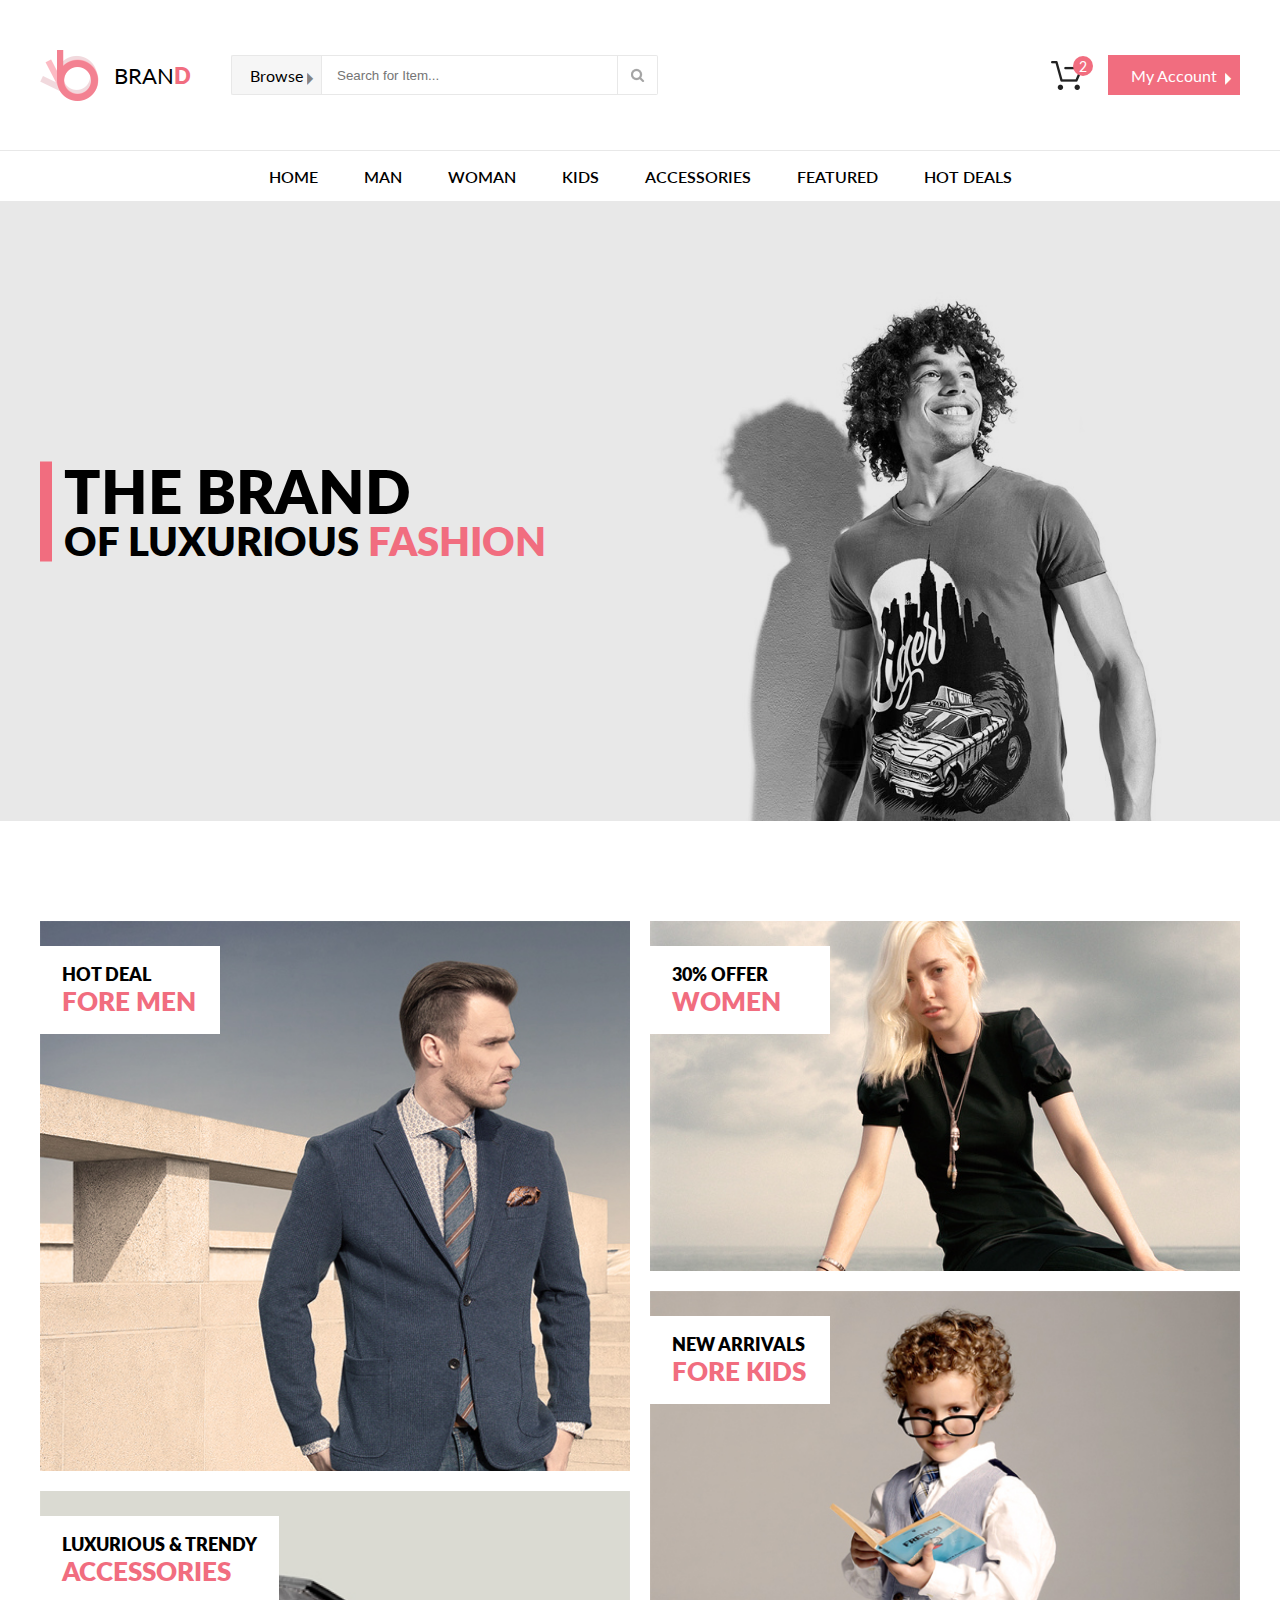
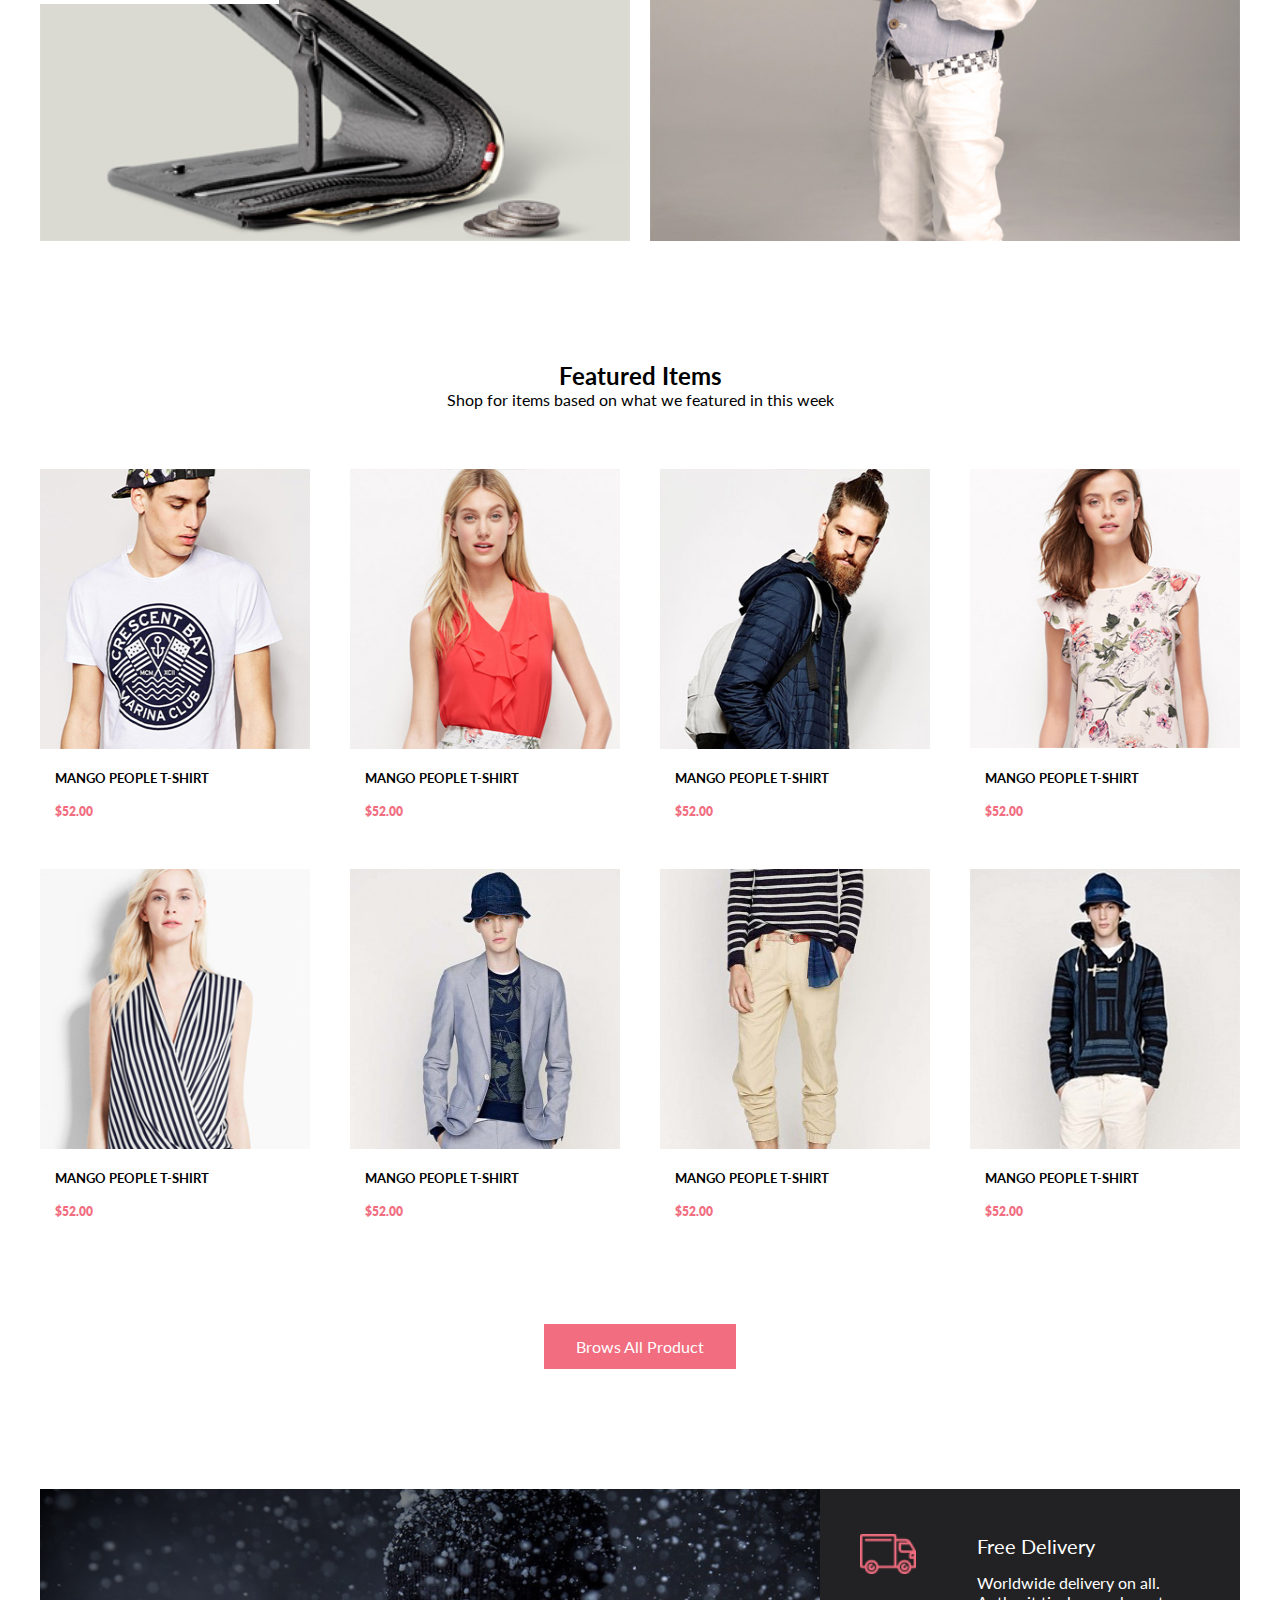
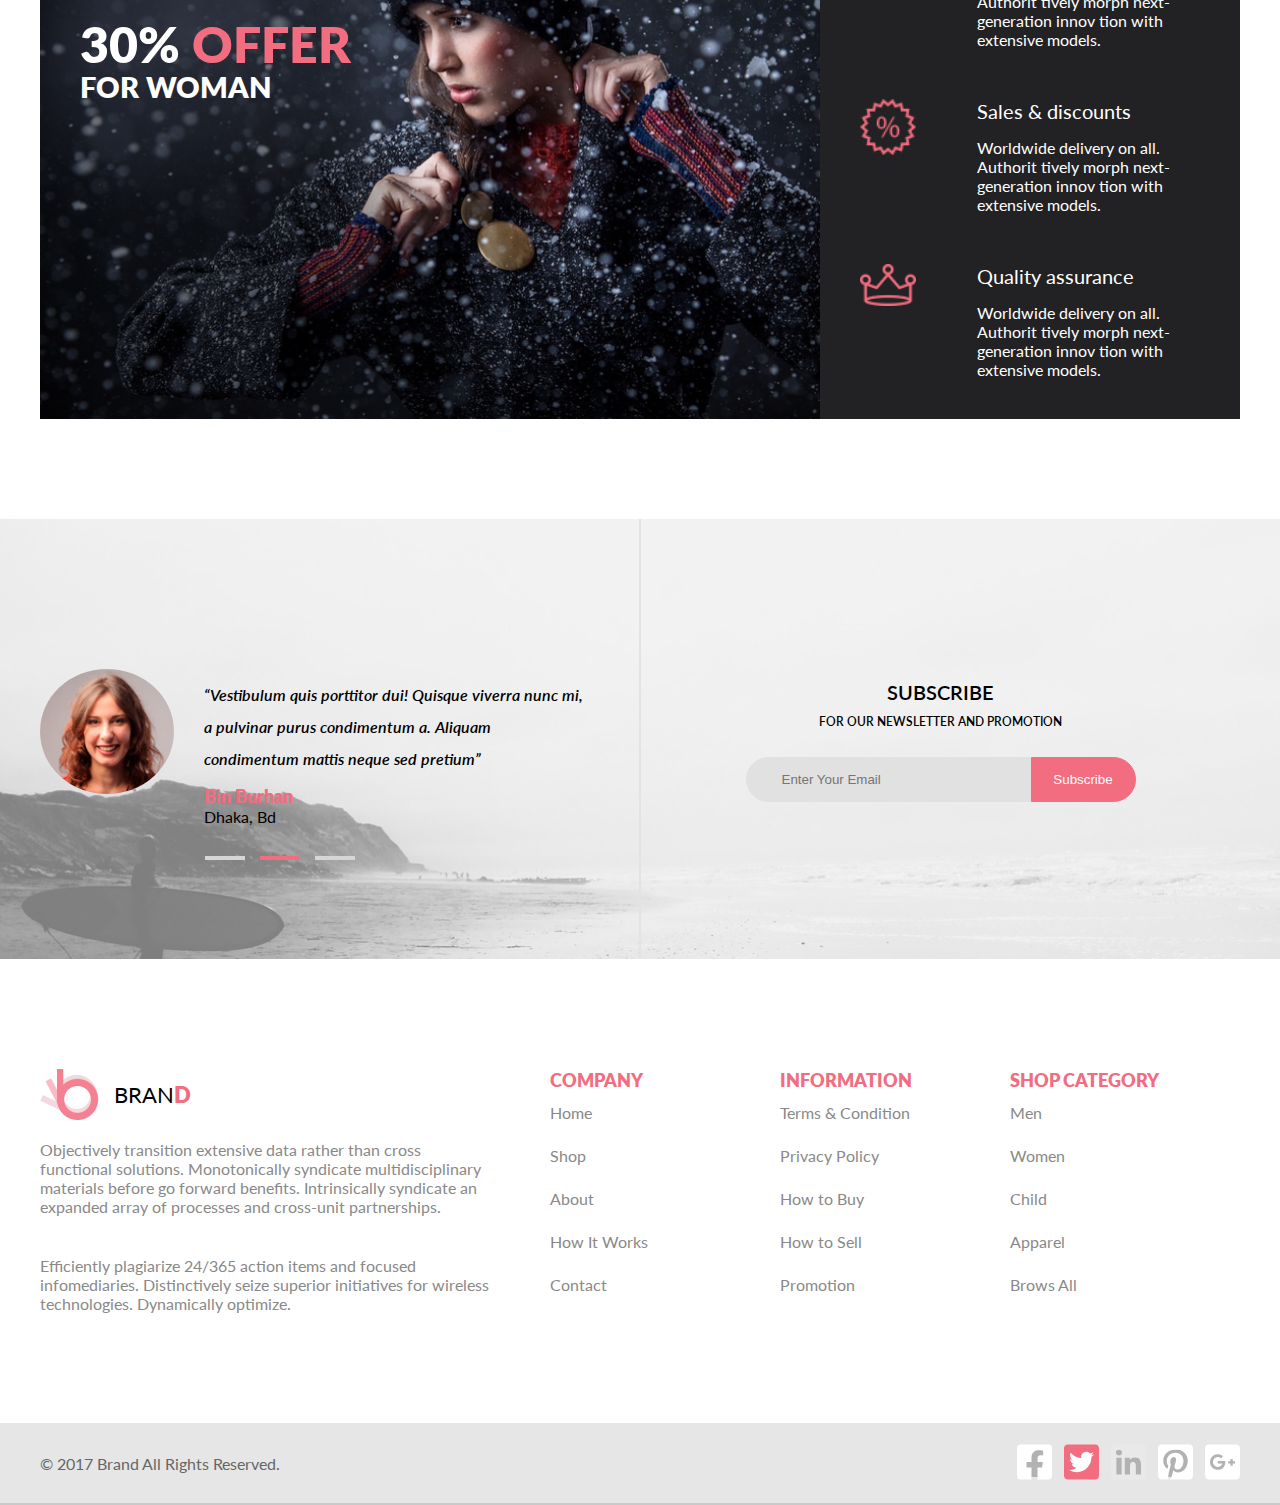
==== commit 0686d1a2: "'media-1'" ====
--- a/index.html
+++ b/index.html
@@ -24,39 +24,41 @@
                             <img src="/img/logo.png" alt="logo" class="main__logo__img">
                             <p class="main__logo__title">BRAN<span class="pink__letter">D</span></p>
                         </a>
-                        <details class="button button__browse">
-                            <summary class="button__browse__title">Browse</summary>
-                            <div class="menu__box">
-                                <nav class="menu__item">
-                                    <h3 class="menu__heading">WOMAN</h3>
-                                    <a href="product.html" class="menu__link">Dresses</a>
-                                    <a href="product.html" class="menu__link">Tops</a>
-                                    <a href="product.html" class="menu__link">Sweaters/Knits</a>
-                                    <a href="product.html" class="menu__link">Jackets/Coats</a>
-                                    <a href="product.html" class="menu__link">Blazers</a>
-                                    <a href="product.html" class="menu__link">Denim</a>
-                                    <a href="product.html" class="menu__link">Leggings/Pants</a>
-                                    <a href="product.html" class="menu__link">Skirts/Shorts</a>
-                                    <a href="product.html" class="menu__link">Accessories</a>
-                                </nav>
-                                <nav class="menu__item">
-                                    <h3 class="menu__heading">MAN</h3>
-                                    <a href="product.html" class="menu__link">Dresses</a>
-                                    <a href="product.html" class="menu__link">Tops</a>
-                                    <a href="product.html" class="menu__link">Sweaters/Knits</a>
-                                    <a href="product.html" class="menu__link">Jackets/Coats</a>
-                                    <a href="product.html" class="menu__link">Blazers</a>
-                                    <a href="product.html" class="menu__link">Denim</a>
-                                    <a href="product.html" class="menu__link">Leggings/Pants</a>
-                                    <a href="product.html" class="menu__link">Skirts/Shorts</a>
-                                    <a href="product.html" class="menu__link">Accessories</a>
-                                </nav>
-                            </div>
-                        </details>
-                        <form action="#" method="get" class="header__search__form">
-                            <input type="text" class="header__search__input" placeholder="Search for Item...">
-                            <button type="submit" class="button button__search"></button>
-                        </form>
+                        <div class="header__left__box">
+                            <details class="button button__browse">
+                                <summary class="button__browse__title">Browse</summary>
+                                <div class="menu__box">
+                                    <nav class="menu__item">
+                                        <h3 class="menu__heading">WOMAN</h3>
+                                        <a href="product.html" class="menu__link">Dresses</a>
+                                        <a href="product.html" class="menu__link">Tops</a>
+                                        <a href="product.html" class="menu__link">Sweaters/Knits</a>
+                                        <a href="product.html" class="menu__link">Jackets/Coats</a>
+                                        <a href="product.html" class="menu__link">Blazers</a>
+                                        <a href="product.html" class="menu__link">Denim</a>
+                                        <a href="product.html" class="menu__link">Leggings/Pants</a>
+                                        <a href="product.html" class="menu__link">Skirts/Shorts</a>
+                                        <a href="product.html" class="menu__link">Accessories</a>
+                                    </nav>
+                                    <nav class="menu__item">
+                                        <h3 class="menu__heading">MAN</h3>
+                                        <a href="product.html" class="menu__link">Dresses</a>
+                                        <a href="product.html" class="menu__link">Tops</a>
+                                        <a href="product.html" class="menu__link">Sweaters/Knits</a>
+                                        <a href="product.html" class="menu__link">Jackets/Coats</a>
+                                        <a href="product.html" class="menu__link">Blazers</a>
+                                        <a href="product.html" class="menu__link">Denim</a>
+                                        <a href="product.html" class="menu__link">Leggings/Pants</a>
+                                        <a href="product.html" class="menu__link">Skirts/Shorts</a>
+                                        <a href="product.html" class="menu__link">Accessories</a>
+                                    </nav>
+                                </div>
+                            </details>
+                            <form action="#" method="get" class="header__search__form">
+                                <input type="text" class="header__search__input" placeholder="Search for Item...">
+                                <button type="submit" class="button button__search"></button>
+                            </form>
+                        </div>
                     </div>
                     <div class="header__right">
                         <div class="button__cart">
@@ -131,7 +133,7 @@
                     </div>
                 </div>
             </header>
-            <nav class="nav ">
+            <nav class="nav">
                 <ul class="container nav__wrapper">
                     <li class="nav__item">
                         <a href="#" class="nav__item__link">HOME</a>
@@ -431,7 +433,7 @@
                     </li>
                 </ul>
             </nav>
-            <section class="fashion">
+            <section class="fashion content">
                 <div class="container fashion__wrapper">
                     <div class="fashion__left">
                         <div class="fashion__left__line"></div>
@@ -444,7 +446,7 @@
                 </div>
             </section>
             <section class="offer">
-                <div class="container offer__wrapper">
+                <div class="container offer__wrapper content">
                     <div class="offer__left">
                         <a href="#" class="offer__card__big offer__hot">
                             <div class="offer__card__text">
@@ -475,7 +477,7 @@
                     </div>
                 </div>
             </section>
-            <section class="items">
+            <section class="items content">
                 <h2 class="h2">Featured Items</h2>
                 <p class="items__p">Shop for items based on what we featured in this week</p>
                 <div class="container items__wrapper">
@@ -589,13 +591,13 @@
                 </div>
             </section>
             <section class="container banner">
-                <a href="#" class="banner__wrapper">
+                <a href="#" class="banner__wrapper ">
                     <div class="banner__poster">
                         <img src="img/banner_img.jpg" alt="banner" class="banner_img">
                         <h2 class="banner__poster__title">30% <span class="pink__letter">OFFER</span></h2>
                         <p class="banner__poster__text">FOR WOMAN</p>
                     </div>
-                    <div class="banner__info">
+                    <div class="banner__info content">
                         <div class="banner__items">
                             <div class="banner__item">
                                 <img src="img/auto_icon.png" alt="icon" class="banner__icon">
@@ -628,7 +630,7 @@
                     </div>
                 </a>
             </section>
-            <section class="subscribe">
+            <section class="subscribe content">
                 <h6>Subscribe</h6>
                 <div class="container subscribe__wrapper">
                     <div class="subscribe__side subscribe__tabs">
@@ -686,9 +688,9 @@
             </section>
         </div>
         <div class="wrapper__bottom">
-            <footer class="footer">
-                <div class="container footer__top">
-                    <div class="footer__top__column">
+            <footer class="footer ">
+                <div class="container footer__top content">
+                    <div class="footer__top__column ">
                         <a href="index.html" class="main__logo">
                             <img src="/img/logo.png" alt="logo" class="main__logo__img">
                             <p class="main__logo__title">BRAN<span class="pink__letter">D</span></p>
@@ -728,8 +730,8 @@
                         <a href="#" class="footer__menu__link">Brows All</a>
                     </nav>
                 </div>
-                <div class="footer__bottom">
-                    <div class="container footer__bottom__wrapper">
+                <div class="footer__bottom content">
+                    <div class="container footer__bottom__wrapper ">
                         <div class="footer__rights">
                             <p class="footer__rights_text">© 2017 Brand All Rights Reserved.</p>
                         </div>
--- a/css/style.css
+++ b/css/style.css
@@ -28,7 +28,7 @@
 }
 
 .container {
-  width: 1200px;
+  max-width: 1200px;
   margin: 0 auto;
 }
 
@@ -170,6 +170,12 @@
   height: 38px;
   border: 1px solid #e8e8e8;
   padding-left: 15px;
+}
+
+.header__left__box {
+  display: -webkit-box;
+  display: -ms-flexbox;
+  display: flex;
 }
 
 .main__logo {
@@ -717,7 +723,7 @@
   left: auto;
 }
 
-.last:hover .menu__box::before {
+.last:hover .menu__item__box:before {
   right: 53px;
   left: auto;
 }
@@ -761,7 +767,8 @@
 
 /* FASHION */
 .fashion {
-  height: 620px;
+  height: calc(100vw / 1.935);
+  max-height: 620px;
   background-color: #e8e8e8;
 }
 
@@ -819,6 +826,7 @@
   background-image: url(../img/fashion_image.jpg);
   background-repeat: no-repeat;
   background-size: contain;
+  background-position: bottom;
 }
 
 .fashion__text {
@@ -1131,7 +1139,10 @@
 }
 
 .banner__icon {
-  height: 40px;
+  width: 56px;
+  height: -webkit-fit-content;
+  height: -moz-fit-content;
+  height: fit-content;
 }
 
 .banner.catalog__page {
@@ -1584,7 +1595,7 @@
 }
 
 .footer__top {
-  height: 260px;
+  min-height: 260px;
   display: -webkit-box;
   display: -ms-flexbox;
   display: flex;
@@ -1648,6 +1659,7 @@
   text-decoration: none;
   display: block;
   color: #898989;
+  margin: 12px 0;
 }
 
 .footer__menu__link:hover {
@@ -2285,4 +2297,241 @@
   height: 15px;
   margin-right: 15px;
 }
+
+/* MEDIA */
+@media only screen and (max-width: 1224px) {
+  h3 {
+    font-size: 1em;
+  }
+  .content {
+    padding: 3% 2% 0;
+  }
+  .header__wrapper {
+    padding: 0 2%;
+  }
+  .button__cart .menu__box {
+    left: unset;
+    right: 2%;
+    position: fixed;
+    top: 120px;
+  }
+  .fasion {
+    height: 450px;
+  }
+  .offer__left, .offer__right {
+    width: 48%;
+  }
+  .offer__card__big,
+  .offer__card__small {
+    width: 100%;
+    height: unset;
+    background-position: top;
+  }
+  .offer__card__big {
+    padding-bottom: 60%;
+  }
+  .offer__card__small {
+    padding-bottom: 40%;
+  }
+  .offer__card__text .pink__letter {
+    font-size: 1em;
+  }
+  .offer__wrapper {
+    -ms-flex-wrap: wrap;
+        flex-wrap: wrap;
+  }
+  .items__wrapper {
+    -ms-flex-wrap: wrap;
+        flex-wrap: wrap;
+    -webkit-box-pack: justify;
+        -ms-flex-pack: justify;
+            justify-content: space-between;
+  }
+  .items__card {
+    margin-right: 2%;
+    width: 48%;
+  }
+  .items__card__img {
+    width: 100%;
+    height: unset;
+  }
+  .items__card:nth-child(2n) {
+    margin-right: 0;
+  }
+  .banner {
+    height: auto;
+  }
+  .banner__wrapper {
+    -ms-flex-wrap: wrap;
+        flex-wrap: wrap;
+  }
+  .banner__item {
+    -webkit-box-pack: left;
+        -ms-flex-pack: left;
+            justify-content: left;
+  }
+  .banner__poster {
+    width: 100%;
+  }
+  .banner__info {
+    width: 100%;
+  }
+  .subscribe {
+    height: auto;
+  }
+  .subscribe__wrapper {
+    -ms-flex-wrap: wrap;
+        flex-wrap: wrap;
+  }
+  .subscribe__content {
+    width: 100%;
+  }
+  .subscribe__side {
+    width: 100%;
+    margin-bottom: 100px;
+  }
+  .subscribe__side:last-of-type {
+    border-left: 0px solid #e3e3e3;
+    border-top: 2px solid #e3e3e3;
+    padding-top: 50px;
+  }
+  .subscribe__tabs {
+    padding: 0 2%;
+  }
+  .footer__bottom__wrapper {
+    height: auto;
+    -webkit-box-align: center;
+        -ms-flex-align: center;
+            align-items: center;
+  }
+  .footer__top {
+    min-height: 260px;
+  }
+}
+
+@media only screen and (max-width: 888px) {
+  .header__wrapper {
+    -ms-flex-wrap: wrap;
+        flex-wrap: wrap;
+    -webkit-box-pack: end;
+        -ms-flex-pack: end;
+            justify-content: flex-end;
+  }
+  .header__left {
+    width: 100%;
+    -webkit-box-pack: justify;
+        -ms-flex-pack: justify;
+            justify-content: space-between;
+  }
+  .button__cart .menu__box {
+    left: unset;
+    right: 2%;
+    position: fixed;
+    top: 140px;
+  }
+  .nav__item:hover .menu__box {
+    display: block;
+  }
+  .menu__heading {
+    margin-top: 12px;
+  }
+  .menu__item {
+    margin-right: 0;
+  }
+  .offer__left, .offer__right {
+    width: 100%;
+  }
+  .offer__card__big,
+  .offer__card__small {
+    width: 100%;
+    height: unset;
+    background-position: top;
+  }
+  .offer__card__big {
+    padding-bottom: 100%;
+  }
+  .offer__card__small {
+    padding-bottom: 100%;
+  }
+  .offer__card__text .pink__letter {
+    font-size: 1em;
+  }
+  .footer__top {
+    -ms-flex-wrap: wrap;
+        flex-wrap: wrap;
+  }
+  .footer__top__column {
+    width: 32%;
+    margin-right: 0;
+  }
+  .footer__top__column:first-child {
+    width: 100%;
+  }
+}
+
+@media only screen and (max-width: 375px) {
+  h1 {
+    font-size: 2em !important;
+  }
+  .fashion__text {
+    font-size: 1em;
+  }
+  .header__left {
+    -ms-flex-wrap: wrap;
+        flex-wrap: wrap;
+  }
+  .header__left__box {
+    width: 100%;
+    margin-top: 12px;
+  }
+  .header__search__form {
+    width: 100%;
+  }
+  .header__search__input {
+    width: unset;
+    -webkit-box-flex: 1;
+        -ms-flex: 1;
+            flex: 1;
+  }
+  .nav {
+    height: auto;
+  }
+  .nav__wrapper {
+    -ms-flex-wrap: wrap;
+        flex-wrap: wrap;
+    -webkit-box-pack: start;
+        -ms-flex-pack: start;
+            justify-content: flex-start;
+  }
+  .items__card {
+    margin-right: 0;
+    width: 100%;
+  }
+  .subscribe__form__inputs {
+    padding: 0 4%;
+  }
+  .subscribe__post {
+    -ms-flex-wrap: wrap;
+        flex-wrap: wrap;
+  }
+  .subscribe__post__img {
+    margin: 0 auto;
+  }
+  .subscribe__tabs label:nth-child(2) {
+    margin-left: 30px;
+  }
+  .footer__top__column {
+    width: 100%;
+  }
+  .footer__bottom__wrapper {
+    -ms-flex-wrap: wrap;
+        flex-wrap: wrap;
+    -webkit-box-pack: center;
+        -ms-flex-pack: center;
+            justify-content: center;
+  }
+  .footer__rights {
+    margin-bottom: 12px;
+  }
+}
 /*# sourceMappingURL=style.css.map */